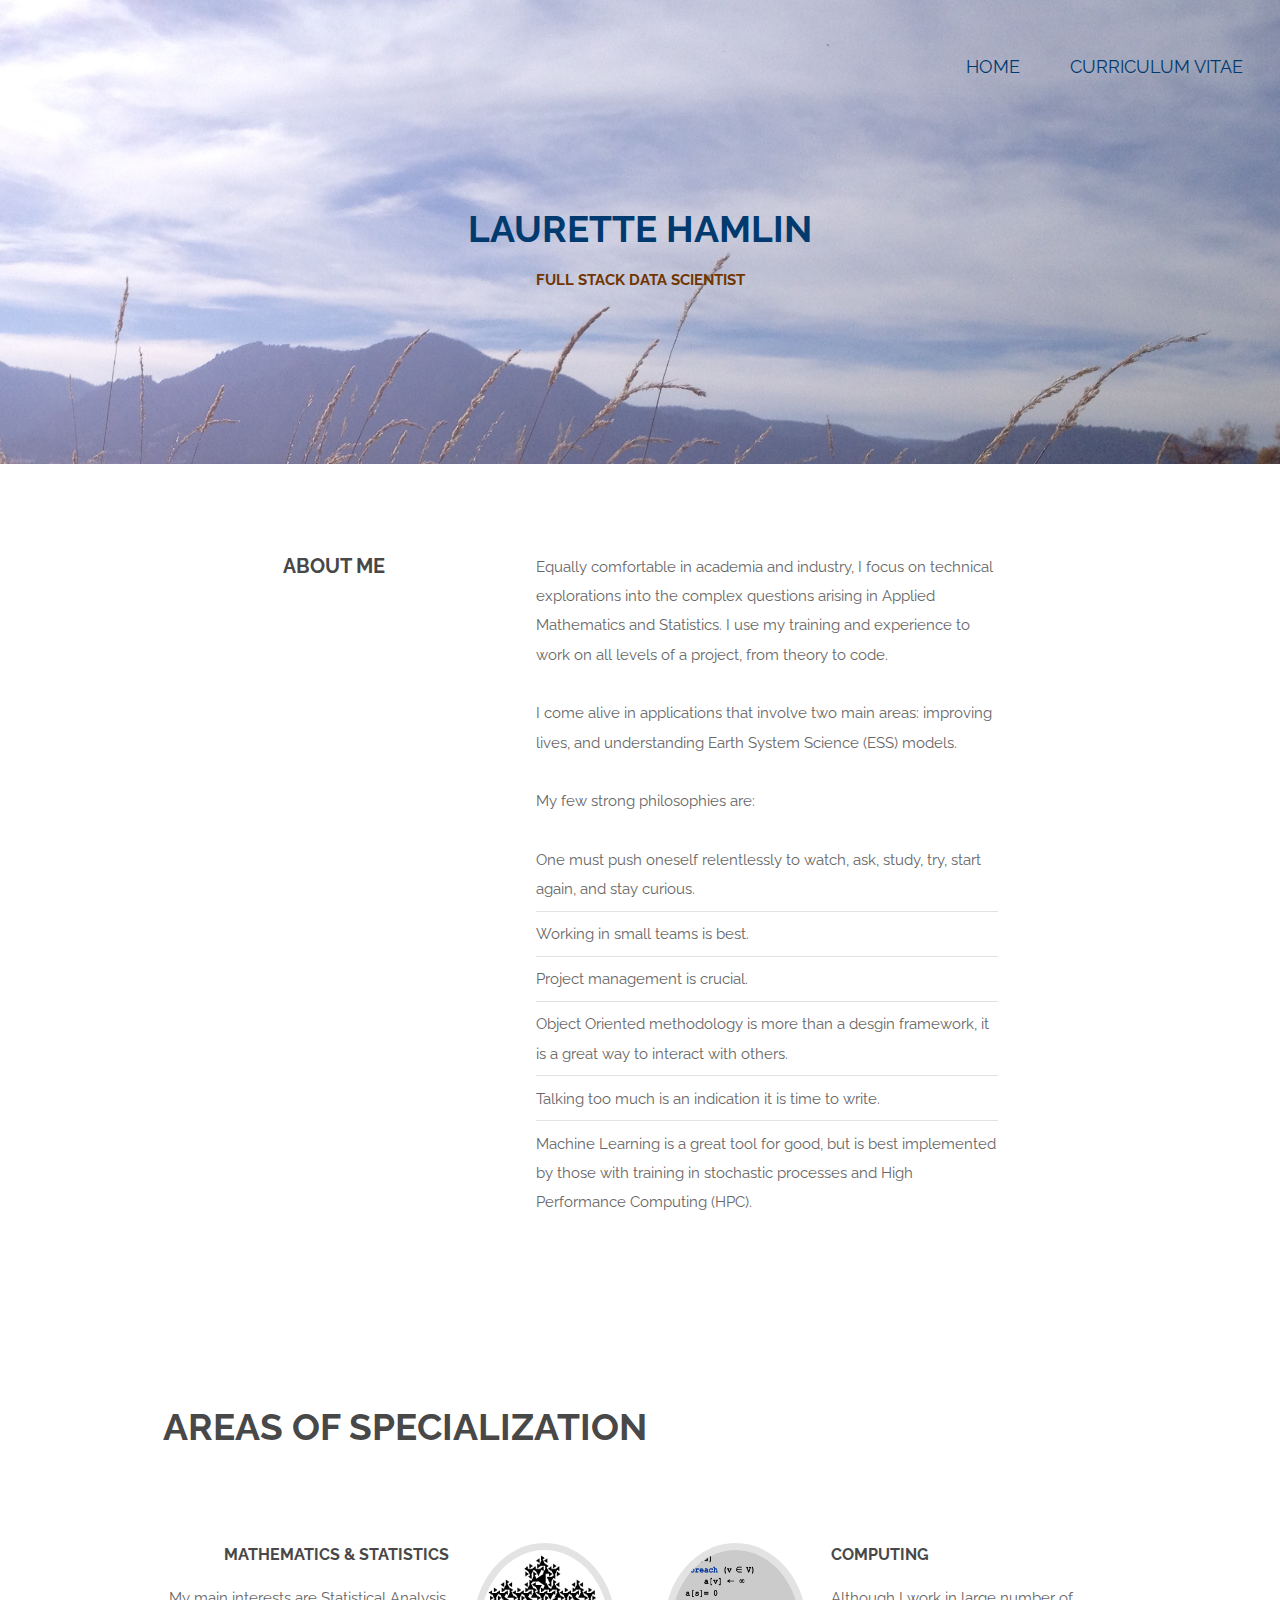
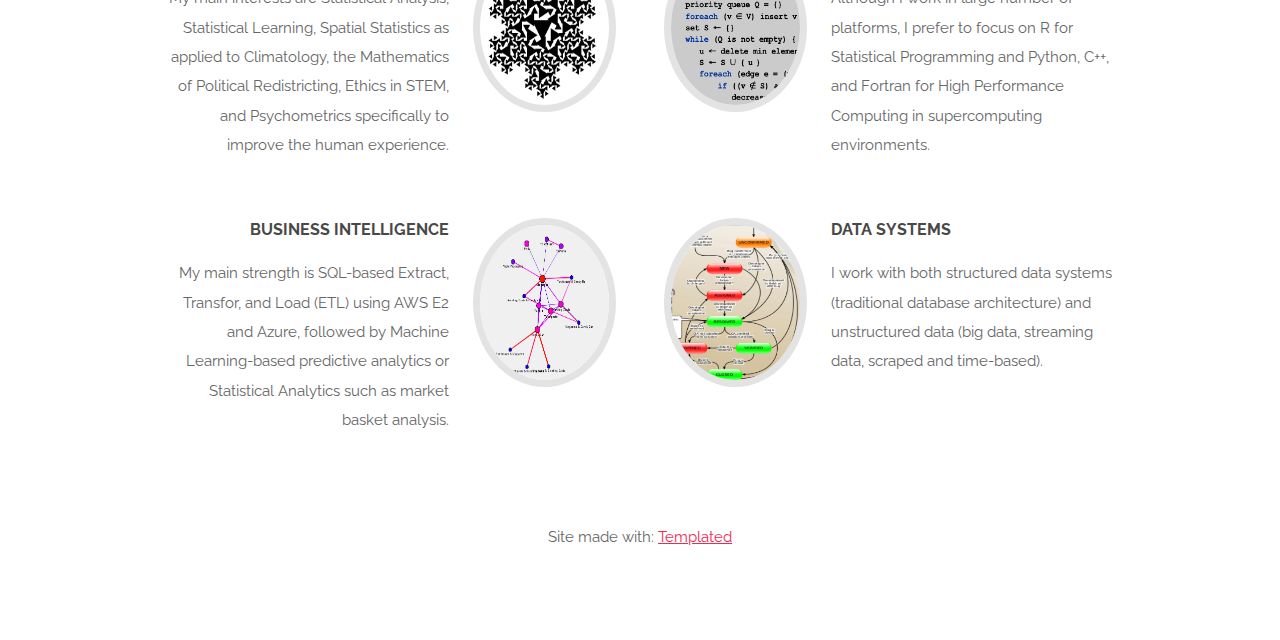
==== index.html @ f929743f "Update index.html" ====
<!DOCTYPE HTML>
<!--
	Spatial by TEMPLATED
	templated.co @templatedco
	Released for free under the Creative Commons Attribution 3.0 license (templated.co/license)
--><html><head><title>Laurette Hamlin</title><meta charset="utf-8"><meta name="robots" content="index, follow, max-image-preview:large, max-snippet:-1, max-video-preview:-1"><meta name="viewport" content="width=device-width, initial-scale=1"><link rel="stylesheet" href="assets/css/main.css"></head><body class="landing">

		<!-- Header -->
			<header id="header" class="alt"> 
				<nav id="nav"><ul><li><a href="index.html">Home</a></li>
						<li><a href="CV.html">Curriculum Vitae</a></li>
						<!-- <li><a href="elements.html">Elements</a></li> -->
					</ul></nav></header><a href="#menu" class="navPanelToggle"><span class="fa fa-bars"></span></a>

		<!-- Banner -->
			<section id="banner"><h2>Laurette Hamlin</h2>
				<h1>Full Stack Data Scientist</h1> 
				</ul></section><!-- One --><section id="one" class="wrapper style1"><div class="container 75%">
						<div class="row 200%">
							<div class="4u 8u$(medium)">
								<header class="major"><h3>About Me</h3>
								</header></div>
							<div class="8u$ 4u$(medium)">
								<p>Equally comfortable in academia and industry, I focus on technical explorations into the complex questions arising in Applied Mathematics and Statistics.  I use my training and experience to work on all levels of a project, from theory to code.</p>
								<p>I come alive in applications that involve two main areas: improving lives, and understanding Earth System Science (ESS) models. </p>
								<p>My few strong philosophies are:
									<ul class="alt"><li>One must push oneself relentlessly to watch, ask, study, try, start again, and stay curious.</li>
                                                                                <li>Working in small teams is best.</li>
                                                                                <li>Project management is crucial.</li>
                                                                                <li>Object Oriented methodology is more than a desgin framework, it is a great way to interact with others.</li>
                                                                                <li>Talking too much is an indication it is time to write.</li>
										<li>Machine Learning is a great tool for good, but is best implemented by those with training in stochastic processes and High Performance Computing (HPC).</li>
                                                                        </ul></p>

							</div>
						</div>
					</div>
				</section><!-- Two --><section id="two" class="wrapper style1"><div class="container">
						<header class="major special"><h2>Areas of Specialization</h2>
						</header><div class="feature-grid">
							<div class="feature">
								<div class="image rounded"><img src="images/KochFrillFlake.gif" alt="" width="169" height="169"></div>
								<div class="content">
									<header><h4>Mathematics & Statistics</h4>
									<!--	<p>Possimus ex reprehenderit eaque</p> -->
									</header><p>My main interests are Statistical Analysis, Statistical Learning, Spatial Statistics as applied to Climatology, the Mathematics of Political Redistricting, Ethics in STEM, and Psychometrics specifically to improve the human experience.</p>
								</div>
							</div>
							<div class="feature">
								<div class="image rounded"><img src="images/code.png" alt="" width="169" height="169"></div>
								<div class="content">
									<header><h4>Computing</h4>
										<!-- <p>Ratione maiores a, commodi</p> -->
									</header><p>Although I work in large number of platforms, I prefer to focus on R for Statistical Programming and Python, C++, and Fortran for High Performance Computing in supercomputing environments.</p>
								</div>
							</div>
							<div class="feature">
								<div class="image rounded"><img src="images/network.png" alt="" width="169" height="169"></div>
								<div class="content">
									<header><h4>Business Intelligence</h4>
										<!-- <p>Quaerat, excepturi eveniet laboriosam</p> -->
									</header><p>My main strength is SQL-based Extract, Transfor, and Load (ETL) using AWS E2 and Azure, followed by Machine Learning-based predictive analytics or Statistical Analytics such as market basket analysis.</p>
								</div>
							</div>							
							<div class="feature">
								<div class="image rounded"><img src="images/bug_state.png" alt="" width="169" height="169"></div>
								<div class="content">
									<header><h4>Data Systems</h4>
										<!-- <p>Lorem ipsum dolor sit</p> -->
									</header><p>I work with both structured data systems (traditional database architecture) and unstructured data (big data, streaming data, scraped and time-based).</p>
								</div>
							</div>
							
						</div>
					</div>
			</footer><div class="copyright">
			Site made with: <a href="https://templated.co/">Templated</a>
		</div>

		<!-- Scripts -->
			<script src="assets/js/jquery.min.js"></script><script src="assets/js/skel.min.js"></script><script src="assets/js/util.js"></script><script src="assets/js/main.js"></script></body></html>
---- assets/css/main.css ----
@import url(font-awesome.min.css);
@import url(https://fonts.googleapis.com/css?family=Raleway:400,700);

/*
	Spatial by TEMPLATED
	templated.co @templatedco
	Released for free under the Creative Commons Attribution 3.0 license (templated.co/license)
*/

/* Reset */

	html, body, div, span, applet, object, iframe, h1, h2, h3, h4, h5, h6, p, blockquote, pre, a, abbr, acronym, address, big, cite, code, del, dfn, em, img, ins, kbd, q, s, samp, small, strike, strong, sub, sup, tt, var, b, u, i, center, dl, dt, dd, ol, ul, li, fieldset, form, label, legend, table, caption, tbody, tfoot, thead, tr, th, td, article, aside, canvas, details, embed, figure, figcaption, footer, header, hgroup, menu, nav, output, ruby, section, summary, time, mark, audio, video {
		margin: 0;
		padding: 0;
		border: 0;
		font-size: 100%;
		font: inherit;
		vertical-align: baseline;
	}
.image.fit img {
	width: 100%;
	height: auto;
}
	article, aside, details, figcaption, figure, footer, header, hgroup, menu, nav, section {
		display: block;
	}

	body {
		line-height: 1;
	}

	ol, ul {
		list-style: none;
	}

	blockquote, q {
		quotes: none;
	}

	blockquote:before, blockquote:after, q:before, q:after {
		content: '';
		content: none;
	}

	table {
		border-collapse: collapse;
		border-spacing: 0;
	}

	body {
		-webkit-text-size-adjust: none;
	}

/* Box Model */

	*, *:before, *:after {
		-moz-box-sizing: border-box;
		-webkit-box-sizing: border-box;
		box-sizing: border-box;
	}

/* Containers */

	.container {
		margin-left: auto;
		margin-right: auto;
	}

	.container.\31 25\25 {
		width: 100%;
		max-width: 100em;
		min-width: 80em;
	}

	.container.\37 5\25 {
		width: 60em;
	}

	.container.\35 0\25 {
		width: 40em;
	}

	.container.\32 5\25 {
		width: 20em;
	}

	.container {
		width: 80em;
	}

	@media screen and (max-width: 1680px) {

		.container.\31 25\25 {
			width: 100%;
			max-width: 100em;
			min-width: 80em;
		}

		.container.\37 5\25 {
			width: 60em;
		}

		.container.\35 0\25 {
			width: 40em;
		}

		.container.\32 5\25 {
			width: 20em;
		}

		.container {
			width: 80em;
		}

	}

	@media screen and (max-width: 1280px) {

		.container.\31 25\25 {
			width: 100%;
			max-width: 81.25em;
			min-width: 65em;
		}

		.container.\37 5\25 {
			width: 48.75em;
		}

		.container.\35 0\25 {
			width: 32.5em;
		}

		.container.\32 5\25 {
			width: 16.25em;
		}

		.container {
			width: 65em;
		}

	}

	@media screen and (max-width: 980px) {

		.container.\31 25\25 {
			width: 100%;
			max-width: 112.5%;
			min-width: 90%;
		}

		.container.\37 5\25 {
			width: 67.5%;
		}

		.container.\35 0\25 {
			width: 45%;
		}

		.container.\32 5\25 {
			width: 22.5%;
		}

		.container {
			width: 90%;
		}

	}

	@media screen and (max-width: 736px) {

		.container.\31 25\25 {
			width: 100%;
			max-width: 112.5%;
			min-width: 90%;
		}

		.container.\37 5\25 {
			width: 67.5%;
		}

		.container.\35 0\25 {
			width: 45%;
		}

		.container.\32 5\25 {
			width: 22.5%;
		}

		.container {
			width: 90% !important;
		}

	}

	@media screen and (max-width: 480px) {

		.container.\31 25\25 {
			width: 100%;
			max-width: 112.5%;
			min-width: 90%;
		}

		.container.\37 5\25 {
			width: 67.5%;
		}

		.container.\35 0\25 {
			width: 45%;
		}

		.container.\32 5\25 {
			width: 22.5%;
		}

		.container {
			width: 90% !important;
		}

	}

/* Grid */

	.row {
		border-bottom: solid 1px transparent;
		-moz-box-sizing: border-box;
		-webkit-box-sizing: border-box;
		box-sizing: border-box;
	}

	.row > * {
		float: left;
		-moz-box-sizing: border-box;
		-webkit-box-sizing: border-box;
		box-sizing: border-box;
	}

	.row:after, .row:before {
		content: '';
		display: block;
		clear: both;
		height: 0;
	}

	.row.uniform > * > :first-child {
		margin-top: 0;
	}

	.row.uniform > * > :last-child {
		margin-bottom: 0;
	}

	.row.\30 \25 > * {
		padding: 0 0 0 0em;
	}

	.row.\30 \25 {
		margin: 0 0 -1px 0em;
	}

	.row.uniform.\30 \25 > * {
		padding: 0em 0 0 0em;
	}

	.row.uniform.\30 \25 {
		margin: 0em 0 -1px 0em;
	}

	.row > * {
		padding: 0 0 0 2em;
	}

	.row {
		margin: 0 0 -1px -2em;
	}

	.row.uniform > * {
		padding: 2em 0 0 2em;
	}

	.row.uniform {
		margin: -2em 0 -1px -2em;
	}

	.row.\32 00\25 > * {
		padding: 0 0 0 4em;
	}

	.row.\32 00\25 {
		margin: 0 0 -1px -4em;
	}

	.row.uniform.\32 00\25 > * {
		padding: 4em 0 0 4em;
	}

	.row.uniform.\32 00\25 {
		margin: -4em 0 -1px -4em;
	}

	.row.\31 50\25 > * {
		padding: 0 0 0 3em;
	}

	.row.\31 50\25 {
		margin: 0 0 -1px -3em;
	}

	.row.uniform.\31 50\25 > * {
		padding: 3em 0 0 3em;
	}

	.row.uniform.\31 50\25 {
		margin: -3em 0 -1px -3em;
	}

	.row.\35 0\25 > * {
		padding: 0 0 0 1em;
	}

	.row.\35 0\25 {
		margin: 0 0 -1px -1em;
	}

	.row.uniform.\35 0\25 > * {
		padding: 1em 0 0 1em;
	}

	.row.uniform.\35 0\25 {
		margin: -1em 0 -1px -1em;
	}

	.row.\32 5\25 > * {
		padding: 0 0 0 0.5em;
	}

	.row.\32 5\25 {
		margin: 0 0 -1px -0.5em;
	}

	.row.uniform.\32 5\25 > * {
		padding: 0.5em 0 0 0.5em;
	}

	.row.uniform.\32 5\25 {
		margin: -0.5em 0 -1px -0.5em;
	}

	.\31 2u, .\31 2u\24 {
		width: 100%;
		clear: none;
		margin-left: 0;
	}

	.\31 1u, .\31 1u\24 {
		width: 91.6666666667%;
		clear: none;
		margin-left: 0;
	}

	.\31 0u, .\31 0u\24 {
		width: 83.3333333333%;
		clear: none;
		margin-left: 0;
	}

	.\39 u, .\39 u\24 {
		width: 75%;
		clear: none;
		margin-left: 0;
	}

	.\38 u, .\38 u\24 {
		width: 66.6666666667%;
		clear: none;
		margin-left: 0;
	}

	.\37 u, .\37 u\24 {
		width: 58.3333333333%;
		clear: none;
		margin-left: 0;
	}

	.\36 u, .\36 u\24 {
		width: 50%;
		clear: none;
		margin-left: 0;
	}

	.\35 u, .\35 u\24 {
		width: 41.6666666667%;
		clear: none;
		margin-left: 0;
	}

	.\34 u, .\34 u\24 {
		width: 33.3333333333%;
		clear: none;
		margin-left: 0;
	}

	.\33 u, .\33 u\24 {
		width: 25%;
		clear: none;
		margin-left: 0;
	}

	.\32 u, .\32 u\24 {
		width: 16.6666666667%;
		clear: none;
		margin-left: 0;
	}

	.\31 u, .\31 u\24 {
		width: 8.3333333333%;
		clear: none;
		margin-left: 0;
	}

	.\31 2u\24 + *,
	.\31 1u\24 + *,
	.\31 0u\24 + *,
	.\39 u\24 + *,
	.\38 u\24 + *,
	.\37 u\24 + *,
	.\36 u\24 + *,
	.\35 u\24 + *,
	.\34 u\24 + *,
	.\33 u\24 + *,
	.\32 u\24 + *,
	.\31 u\24 + * {
		clear: left;
	}

	.\-11u {
		margin-left: 91.66667%;
	}

	.\-10u {
		margin-left: 83.33333%;
	}

	.\-9u {
		margin-left: 75%;
	}

	.\-8u {
		margin-left: 66.66667%;
	}

	.\-7u {
		margin-left: 58.33333%;
	}

	.\-6u {
		margin-left: 50%;
	}

	.\-5u {
		margin-left: 41.66667%;
	}

	.\-4u {
		margin-left: 33.33333%;
	}

	.\-3u {
		margin-left: 25%;
	}

	.\-2u {
		margin-left: 16.66667%;
	}

	.\-1u {
		margin-left: 8.33333%;
	}

	@media screen and (max-width: 1680px) {

		.row > * {
			padding: 0 0 0 2em;
		}

		.row {
			margin: 0 0 -1px -2em;
		}

		.row.uniform > * {
			padding: 2em 0 0 2em;
		}

		.row.uniform {
			margin: -2em 0 -1px -2em;
		}

		.row.\32 00\25 > * {
			padding: 0 0 0 4em;
		}

		.row.\32 00\25 {
			margin: 0 0 -1px -4em;
		}

		.row.uniform.\32 00\25 > * {
			padding: 4em 0 0 4em;
		}

		.row.uniform.\32 00\25 {
			margin: -4em 0 -1px -4em;
		}

		.row.\31 50\25 > * {
			padding: 0 0 0 3em;
		}

		.row.\31 50\25 {
			margin: 0 0 -1px -3em;
		}

		.row.uniform.\31 50\25 > * {
			padding: 3em 0 0 3em;
		}

		.row.uniform.\31 50\25 {
			margin: -3em 0 -1px -3em;
		}

		.row.\35 0\25 > * {
			padding: 0 0 0 1em;
		}

		.row.\35 0\25 {
			margin: 0 0 -1px -1em;
		}

		.row.uniform.\35 0\25 > * {
			padding: 1em 0 0 1em;
		}

		.row.uniform.\35 0\25 {
			margin: -1em 0 -1px -1em;
		}

		.row.\32 5\25 > * {
			padding: 0 0 0 0.5em;
		}

		.row.\32 5\25 {
			margin: 0 0 -1px -0.5em;
		}

		.row.uniform.\32 5\25 > * {
			padding: 0.5em 0 0 0.5em;
		}

		.row.uniform.\32 5\25 {
			margin: -0.5em 0 -1px -0.5em;
		}

		.\31 2u\28xlarge\29, .\31 2u\24\28xlarge\29 {
			width: 100%;
			clear: none;
			margin-left: 0;
		}

		.\31 1u\28xlarge\29, .\31 1u\24\28xlarge\29 {
			width: 91.6666666667%;
			clear: none;
			margin-left: 0;
		}

		.\31 0u\28xlarge\29, .\31 0u\24\28xlarge\29 {
			width: 83.3333333333%;
			clear: none;
			margin-left: 0;
		}

		.\39 u\28xlarge\29, .\39 u\24\28xlarge\29 {
			width: 75%;
			clear: none;
			margin-left: 0;
		}

		.\38 u\28xlarge\29, .\38 u\24\28xlarge\29 {
			width: 66.6666666667%;
			clear: none;
			margin-left: 0;
		}

		.\37 u\28xlarge\29, .\37 u\24\28xlarge\29 {
			width: 58.3333333333%;
			clear: none;
			margin-left: 0;
		}

		.\36 u\28xlarge\29, .\36 u\24\28xlarge\29 {
			width: 50%;
			clear: none;
			margin-left: 0;
		}

		.\35 u\28xlarge\29, .\35 u\24\28xlarge\29 {
			width: 41.6666666667%;
			clear: none;
			margin-left: 0;
		}

		.\34 u\28xlarge\29, .\34 u\24\28xlarge\29 {
			width: 33.3333333333%;
			clear: none;
			margin-left: 0;
		}

		.\33 u\28xlarge\29, .\33 u\24\28xlarge\29 {
			width: 25%;
			clear: none;
			margin-left: 0;
		}

		.\32 u\28xlarge\29, .\32 u\24\28xlarge\29 {
			width: 16.6666666667%;
			clear: none;
			margin-left: 0;
		}

		.\31 u\28xlarge\29, .\31 u\24\28xlarge\29 {
			width: 8.3333333333%;
			clear: none;
			margin-left: 0;
		}

		.\31 2u\24\28xlarge\29 + *,
		.\31 1u\24\28xlarge\29 + *,
		.\31 0u\24\28xlarge\29 + *,
		.\39 u\24\28xlarge\29 + *,
		.\38 u\24\28xlarge\29 + *,
		.\37 u\24\28xlarge\29 + *,
		.\36 u\24\28xlarge\29 + *,
		.\35 u\24\28xlarge\29 + *,
		.\34 u\24\28xlarge\29 + *,
		.\33 u\24\28xlarge\29 + *,
		.\32 u\24\28xlarge\29 + *,
		.\31 u\24\28xlarge\29 + * {
			clear: left;
		}

		.\-11u\28xlarge\29 {
			margin-left: 91.66667%;
		}

		.\-10u\28xlarge\29 {
			margin-left: 83.33333%;
		}

		.\-9u\28xlarge\29 {
			margin-left: 75%;
		}

		.\-8u\28xlarge\29 {
			margin-left: 66.66667%;
		}

		.\-7u\28xlarge\29 {
			margin-left: 58.33333%;
		}

		.\-6u\28xlarge\29 {
			margin-left: 50%;
		}

		.\-5u\28xlarge\29 {
			margin-left: 41.66667%;
		}

		.\-4u\28xlarge\29 {
			margin-left: 33.33333%;
		}

		.\-3u\28xlarge\29 {
			margin-left: 25%;
		}

		.\-2u\28xlarge\29 {
			margin-left: 16.66667%;
		}

		.\-1u\28xlarge\29 {
			margin-left: 8.33333%;
		}

	}

	@media screen and (max-width: 1280px) {

		.row > * {
			padding: 0 0 0 1.5em;
		}

		.row {
			margin: 0 0 -1px -1.5em;
		}

		.row.uniform > * {
			padding: 1.5em 0 0 1.5em;
		}

		.row.uniform {
			margin: -1.5em 0 -1px -1.5em;
		}

		.row.\32 00\25 > * {
			padding: 0 0 0 3em;
		}

		.row.\32 00\25 {
			margin: 0 0 -1px -3em;
		}

		.row.uniform.\32 00\25 > * {
			padding: 3em 0 0 3em;
		}

		.row.uniform.\32 00\25 {
			margin: -3em 0 -1px -3em;
		}

		.row.\31 50\25 > * {
			padding: 0 0 0 2.25em;
		}

		.row.\31 50\25 {
			margin: 0 0 -1px -2.25em;
		}

		.row.uniform.\31 50\25 > * {
			padding: 2.25em 0 0 2.25em;
		}

		.row.uniform.\31 50\25 {
			margin: -2.25em 0 -1px -2.25em;
		}

		.row.\35 0\25 > * {
			padding: 0 0 0 0.75em;
		}

		.row.\35 0\25 {
			margin: 0 0 -1px -0.75em;
		}

		.row.uniform.\35 0\25 > * {
			padding: 0.75em 0 0 0.75em;
		}

		.row.uniform.\35 0\25 {
			margin: -0.75em 0 -1px -0.75em;
		}

		.row.\32 5\25 > * {
			padding: 0 0 0 0.375em;
		}

		.row.\32 5\25 {
			margin: 0 0 -1px -0.375em;
		}

		.row.uniform.\32 5\25 > * {
			padding: 0.375em 0 0 0.375em;
		}

		.row.uniform.\32 5\25 {
			margin: -0.375em 0 -1px -0.375em;
		}

		.\31 2u\28large\29, .\31 2u\24\28large\29 {
			width: 100%;
			clear: none;
			margin-left: 0;
		}

		.\31 1u\28large\29, .\31 1u\24\28large\29 {
			width: 91.6666666667%;
			clear: none;
			margin-left: 0;
		}

		.\31 0u\28large\29, .\31 0u\24\28large\29 {
			width: 83.3333333333%;
			clear: none;
			margin-left: 0;
		}

		.\39 u\28large\29, .\39 u\24\28large\29 {
			width: 75%;
			clear: none;
			margin-left: 0;
		}

		.\38 u\28large\29, .\38 u\24\28large\29 {
			width: 66.6666666667%;
			clear: none;
			margin-left: 0;
		}

		.\37 u\28large\29, .\37 u\24\28large\29 {
			width: 58.3333333333%;
			clear: none;
			margin-left: 0;
		}

		.\36 u\28large\29, .\36 u\24\28large\29 {
			width: 50%;
			clear: none;
			margin-left: 0;
		}

		.\35 u\28large\29, .\35 u\24\28large\29 {
			width: 41.6666666667%;
			clear: none;
			margin-left: 0;
		}

		.\34 u\28large\29, .\34 u\24\28large\29 {
			width: 33.3333333333%;
			clear: none;
			margin-left: 0;
		}

		.\33 u\28large\29, .\33 u\24\28large\29 {
			width: 25%;
			clear: none;
			margin-left: 0;
		}

		.\32 u\28large\29, .\32 u\24\28large\29 {
			width: 16.6666666667%;
			clear: none;
			margin-left: 0;
		}

		.\31 u\28large\29, .\31 u\24\28large\29 {
			width: 8.3333333333%;
			clear: none;
			margin-left: 0;
		}

		.\31 2u\24\28large\29 + *,
		.\31 1u\24\28large\29 + *,
		.\31 0u\24\28large\29 + *,
		.\39 u\24\28large\29 + *,
		.\38 u\24\28large\29 + *,
		.\37 u\24\28large\29 + *,
		.\36 u\24\28large\29 + *,
		.\35 u\24\28large\29 + *,
		.\34 u\24\28large\29 + *,
		.\33 u\24\28large\29 + *,
		.\32 u\24\28large\29 + *,
		.\31 u\24\28large\29 + * {
			clear: left;
		}

		.\-11u\28large\29 {
			margin-left: 91.66667%;
		}

		.\-10u\28large\29 {
			margin-left: 83.33333%;
		}

		.\-9u\28large\29 {
			margin-left: 75%;
		}

		.\-8u\28large\29 {
			margin-left: 66.66667%;
		}

		.\-7u\28large\29 {
			margin-left: 58.33333%;
		}

		.\-6u\28large\29 {
			margin-left: 50%;
		}

		.\-5u\28large\29 {
			margin-left: 41.66667%;
		}

		.\-4u\28large\29 {
			margin-left: 33.33333%;
		}

		.\-3u\28large\29 {
			margin-left: 25%;
		}

		.\-2u\28large\29 {
			margin-left: 16.66667%;
		}

		.\-1u\28large\29 {
			margin-left: 8.33333%;
		}

	}

	@media screen and (max-width: 980px) {

		.row > * {
			padding: 0 0 0 1.5em;
		}

		.row {
			margin: 0 0 -1px -1.5em;
		}

		.row.uniform > * {
			padding: 1.5em 0 0 1.5em;
		}

		.row.uniform {
			margin: -1.5em 0 -1px -1.5em;
		}

		.row.\32 00\25 > * {
			padding: 0 0 0 3em;
		}

		.row.\32 00\25 {
			margin: 0 0 -1px -3em;
		}

		.row.uniform.\32 00\25 > * {
			padding: 3em 0 0 3em;
		}

		.row.uniform.\32 00\25 {
			margin: -3em 0 -1px -3em;
		}

		.row.\31 50\25 > * {
			padding: 0 0 0 2.25em;
		}

		.row.\31 50\25 {
			margin: 0 0 -1px -2.25em;
		}

		.row.uniform.\31 50\25 > * {
			padding: 2.25em 0 0 2.25em;
		}

		.row.uniform.\31 50\25 {
			margin: -2.25em 0 -1px -2.25em;
		}

		.row.\35 0\25 > * {
			padding: 0 0 0 0.75em;
		}

		.row.\35 0\25 {
			margin: 0 0 -1px -0.75em;
		}

		.row.uniform.\35 0\25 > * {
			padding: 0.75em 0 0 0.75em;
		}

		.row.uniform.\35 0\25 {
			margin: -0.75em 0 -1px -0.75em;
		}

		.row.\32 5\25 > * {
			padding: 0 0 0 0.375em;
		}

		.row.\32 5\25 {
			margin: 0 0 -1px -0.375em;
		}

		.row.uniform.\32 5\25 > * {
			padding: 0.375em 0 0 0.375em;
		}

		.row.uniform.\32 5\25 {
			margin: -0.375em 0 -1px -0.375em;
		}

		.\31 2u\28medium\29, .\31 2u\24\28medium\29 {
			width: 100%;
			clear: none;
			margin-left: 0;
		}

		.\31 1u\28medium\29, .\31 1u\24\28medium\29 {
			width: 91.6666666667%;
			clear: none;
			margin-left: 0;
		}

		.\31 0u\28medium\29, .\31 0u\24\28medium\29 {
			width: 83.3333333333%;
			clear: none;
			margin-left: 0;
		}

		.\39 u\28medium\29, .\39 u\24\28medium\29 {
			width: 75%;
			clear: none;
			margin-left: 0;
		}

		.\38 u\28medium\29, .\38 u\24\28medium\29 {
			width: 66.6666666667%;
			clear: none;
			margin-left: 0;
		}

		.\37 u\28medium\29, .\37 u\24\28medium\29 {
			width: 58.3333333333%;
			clear: none;
			margin-left: 0;
		}

		.\36 u\28medium\29, .\36 u\24\28medium\29 {
			width: 50%;
			clear: none;
			margin-left: 0;
		}

		.\35 u\28medium\29, .\35 u\24\28medium\29 {
			width: 41.6666666667%;
			clear: none;
			margin-left: 0;
		}

		.\34 u\28medium\29, .\34 u\24\28medium\29 {
			width: 33.3333333333%;
			clear: none;
			margin-left: 0;
		}

		.\33 u\28medium\29, .\33 u\24\28medium\29 {
			width: 25%;
			clear: none;
			margin-left: 0;
		}

		.\32 u\28medium\29, .\32 u\24\28medium\29 {
			width: 16.6666666667%;
			clear: none;
			margin-left: 0;
		}

		.\31 u\28medium\29, .\31 u\24\28medium\29 {
			width: 8.3333333333%;
			clear: none;
			margin-left: 0;
		}

		.\31 2u\24\28medium\29 + *,
		.\31 1u\24\28medium\29 + *,
		.\31 0u\24\28medium\29 + *,
		.\39 u\24\28medium\29 + *,
		.\38 u\24\28medium\29 + *,
		.\37 u\24\28medium\29 + *,
		.\36 u\24\28medium\29 + *,
		.\35 u\24\28medium\29 + *,
		.\34 u\24\28medium\29 + *,
		.\33 u\24\28medium\29 + *,
		.\32 u\24\28medium\29 + *,
		.\31 u\24\28medium\29 + * {
			clear: left;
		}

		.\-11u\28medium\29 {
			margin-left: 91.66667%;
		}

		.\-10u\28medium\29 {
			margin-left: 83.33333%;
		}

		.\-9u\28medium\29 {
			margin-left: 75%;
		}

		.\-8u\28medium\29 {
			margin-left: 66.66667%;
		}

		.\-7u\28medium\29 {
			margin-left: 58.33333%;
		}

		.\-6u\28medium\29 {
			margin-left: 50%;
		}

		.\-5u\28medium\29 {
			margin-left: 41.66667%;
		}

		.\-4u\28medium\29 {
			margin-left: 33.33333%;
		}

		.\-3u\28medium\29 {
			margin-left: 25%;
		}

		.\-2u\28medium\29 {
			margin-left: 16.66667%;
		}

		.\-1u\28medium\29 {
			margin-left: 8.33333%;
		}

	}

	@media screen and (max-width: 736px) {

		.row > * {
			padding: 0 0 0 1.25em;
		}

		.row {
			margin: 0 0 -1px -1.25em;
		}

		.row.uniform > * {
			padding: 1.25em 0 0 1.25em;
		}

		.row.uniform {
			margin: -1.25em 0 -1px -1.25em;
		}

		.row.\32 00\25 > * {
			padding: 0 0 0 2.5em;
		}

		.row.\32 00\25 {
			margin: 0 0 -1px -2.5em;
		}

		.row.uniform.\32 00\25 > * {
			padding: 2.5em 0 0 2.5em;
		}

		.row.uniform.\32 00\25 {
			margin: -2.5em 0 -1px -2.5em;
		}

		.row.\31 50\25 > * {
			padding: 0 0 0 1.875em;
		}

		.row.\31 50\25 {
			margin: 0 0 -1px -1.875em;
		}

		.row.uniform.\31 50\25 > * {
			padding: 1.875em 0 0 1.875em;
		}

		.row.uniform.\31 50\25 {
			margin: -1.875em 0 -1px -1.875em;
		}

		.row.\35 0\25 > * {
			padding: 0 0 0 0.625em;
		}

		.row.\35 0\25 {
			margin: 0 0 -1px -0.625em;
		}

		.row.uniform.\35 0\25 > * {
			padding: 0.625em 0 0 0.625em;
		}

		.row.uniform.\35 0\25 {
			margin: -0.625em 0 -1px -0.625em;
		}

		.row.\32 5\25 > * {
			padding: 0 0 0 0.3125em;
		}

		.row.\32 5\25 {
			margin: 0 0 -1px -0.3125em;
		}

		.row.uniform.\32 5\25 > * {
			padding: 0.3125em 0 0 0.3125em;
		}

		.row.uniform.\32 5\25 {
			margin: -0.3125em 0 -1px -0.3125em;
		}

		.\31 2u\28small\29, .\31 2u\24\28small\29 {
			width: 100%;
			clear: none;
			margin-left: 0;
		}

		.\31 1u\28small\29, .\31 1u\24\28small\29 {
			width: 91.6666666667%;
			clear: none;
			margin-left: 0;
		}

		.\31 0u\28small\29, .\31 0u\24\28small\29 {
			width: 83.3333333333%;
			clear: none;
			margin-left: 0;
		}

		.\39 u\28small\29, .\39 u\24\28small\29 {
			width: 75%;
			clear: none;
			margin-left: 0;
		}

		.\38 u\28small\29, .\38 u\24\28small\29 {
			width: 66.6666666667%;
			clear: none;
			margin-left: 0;
		}

		.\37 u\28small\29, .\37 u\24\28small\29 {
			width: 58.3333333333%;
			clear: none;
			margin-left: 0;
		}

		.\36 u\28small\29, .\36 u\24\28small\29 {
			width: 50%;
			clear: none;
			margin-left: 0;
		}

		.\35 u\28small\29, .\35 u\24\28small\29 {
			width: 41.6666666667%;
			clear: none;
			margin-left: 0;
		}

		.\34 u\28small\29, .\34 u\24\28small\29 {
			width: 33.3333333333%;
			clear: none;
			margin-left: 0;
		}

		.\33 u\28small\29, .\33 u\24\28small\29 {
			width: 25%;
			clear: none;
			margin-left: 0;
		}

		.\32 u\28small\29, .\32 u\24\28small\29 {
			width: 16.6666666667%;
			clear: none;
			margin-left: 0;
		}

		.\31 u\28small\29, .\31 u\24\28small\29 {
			width: 8.3333333333%;
			clear: none;
			margin-left: 0;
		}

		.\31 2u\24\28small\29 + *,
		.\31 1u\24\28small\29 + *,
		.\31 0u\24\28small\29 + *,
		.\39 u\24\28small\29 + *,
		.\38 u\24\28small\29 + *,
		.\37 u\24\28small\29 + *,
		.\36 u\24\28small\29 + *,
		.\35 u\24\28small\29 + *,
		.\34 u\24\28small\29 + *,
		.\33 u\24\28small\29 + *,
		.\32 u\24\28small\29 + *,
		.\31 u\24\28small\29 + * {
			clear: left;
		}

		.\-11u\28small\29 {
			margin-left: 91.66667%;
		}

		.\-10u\28small\29 {
			margin-left: 83.33333%;
		}

		.\-9u\28small\29 {
			margin-left: 75%;
		}

		.\-8u\28small\29 {
			margin-left: 66.66667%;
		}

		.\-7u\28small\29 {
			margin-left: 58.33333%;
		}

		.\-6u\28small\29 {
			margin-left: 50%;
		}

		.\-5u\28small\29 {
			margin-left: 41.66667%;
		}

		.\-4u\28small\29 {
			margin-left: 33.33333%;
		}

		.\-3u\28small\29 {
			margin-left: 25%;
		}

		.\-2u\28small\29 {
			margin-left: 16.66667%;
		}

		.\-1u\28small\29 {
			margin-left: 8.33333%;
		}

	}

	@media screen and (max-width: 480px) {

		.row > * {
			padding: 0 0 0 1.25em;
		}

		.row {
			margin: 0 0 -1px -1.25em;
		}

		.row.uniform > * {
			padding: 1.25em 0 0 1.25em;
		}

		.row.uniform {
			margin: -1.25em 0 -1px -1.25em;
		}

		.row.\32 00\25 > * {
			padding: 0 0 0 2.5em;
		}

		.row.\32 00\25 {
			margin: 0 0 -1px -2.5em;
		}

		.row.uniform.\32 00\25 > * {
			padding: 2.5em 0 0 2.5em;
		}

		.row.uniform.\32 00\25 {
			margin: -2.5em 0 -1px -2.5em;
		}

		.row.\31 50\25 > * {
			padding: 0 0 0 1.875em;
		}

		.row.\31 50\25 {
			margin: 0 0 -1px -1.875em;
		}

		.row.uniform.\31 50\25 > * {
			padding: 1.875em 0 0 1.875em;
		}

		.row.uniform.\31 50\25 {
			margin: -1.875em 0 -1px -1.875em;
		}

		.row.\35 0\25 > * {
			padding: 0 0 0 0.625em;
		}

		.row.\35 0\25 {
			margin: 0 0 -1px -0.625em;
		}

		.row.uniform.\35 0\25 > * {
			padding: 0.625em 0 0 0.625em;
		}

		.row.uniform.\35 0\25 {
			margin: -0.625em 0 -1px -0.625em;
		}

		.row.\32 5\25 > * {
			padding: 0 0 0 0.3125em;
		}

		.row.\32 5\25 {
			margin: 0 0 -1px -0.3125em;
		}

		.row.uniform.\32 5\25 > * {
			padding: 0.3125em 0 0 0.3125em;
		}

		.row.uniform.\32 5\25 {
			margin: -0.3125em 0 -1px -0.3125em;
		}

		.\31 2u\28xsmall\29, .\31 2u\24\28xsmall\29 {
			width: 100%;
			clear: none;
			margin-left: 0;
		}

		.\31 1u\28xsmall\29, .\31 1u\24\28xsmall\29 {
			width: 91.6666666667%;
			clear: none;
			margin-left: 0;
		}

		.\31 0u\28xsmall\29, .\31 0u\24\28xsmall\29 {
			width: 83.3333333333%;
			clear: none;
			margin-left: 0;
		}

		.\39 u\28xsmall\29, .\39 u\24\28xsmall\29 {
			width: 75%;
			clear: none;
			margin-left: 0;
		}

		.\38 u\28xsmall\29, .\38 u\24\28xsmall\29 {
			width: 66.6666666667%;
			clear: none;
			margin-left: 0;
		}

		.\37 u\28xsmall\29, .\37 u\24\28xsmall\29 {
			width: 58.3333333333%;
			clear: none;
			margin-left: 0;
		}

		.\36 u\28xsmall\29, .\36 u\24\28xsmall\29 {
			width: 50%;
			clear: none;
			margin-left: 0;
		}

		.\35 u\28xsmall\29, .\35 u\24\28xsmall\29 {
			width: 41.6666666667%;
			clear: none;
			margin-left: 0;
		}

		.\34 u\28xsmall\29, .\34 u\24\28xsmall\29 {
			width: 33.3333333333%;
			clear: none;
			margin-left: 0;
		}

		.\33 u\28xsmall\29, .\33 u\24\28xsmall\29 {
			width: 25%;
			clear: none;
			margin-left: 0;
		}

		.\32 u\28xsmall\29, .\32 u\24\28xsmall\29 {
			width: 16.6666666667%;
			clear: none;
			margin-left: 0;
		}

		.\31 u\28xsmall\29, .\31 u\24\28xsmall\29 {
			width: 8.3333333333%;
			clear: none;
			margin-left: 0;
		}

		.\31 2u\24\28xsmall\29 + *,
		.\31 1u\24\28xsmall\29 + *,
		.\31 0u\24\28xsmall\29 + *,
		.\39 u\24\28xsmall\29 + *,
		.\38 u\24\28xsmall\29 + *,
		.\37 u\24\28xsmall\29 + *,
		.\36 u\24\28xsmall\29 + *,
		.\35 u\24\28xsmall\29 + *,
		.\34 u\24\28xsmall\29 + *,
		.\33 u\24\28xsmall\29 + *,
		.\32 u\24\28xsmall\29 + *,
		.\31 u\24\28xsmall\29 + * {
			clear: left;
		}

		.\-11u\28xsmall\29 {
			margin-left: 91.66667%;
		}

		.\-10u\28xsmall\29 {
			margin-left: 83.33333%;
		}

		.\-9u\28xsmall\29 {
			margin-left: 75%;
		}

		.\-8u\28xsmall\29 {
			margin-left: 66.66667%;
		}

		.\-7u\28xsmall\29 {
			margin-left: 58.33333%;
		}

		.\-6u\28xsmall\29 {
			margin-left: 50%;
		}

		.\-5u\28xsmall\29 {
			margin-left: 41.66667%;
		}

		.\-4u\28xsmall\29 {
			margin-left: 33.33333%;
		}

		.\-3u\28xsmall\29 {
			margin-left: 25%;
		}

		.\-2u\28xsmall\29 {
			margin-left: 16.66667%;
		}

		.\-1u\28xsmall\29 {
			margin-left: 8.33333%;
		}

	}

/* Basic */

	@-ms-viewport {
		width: device-width;
	}

	body {
		-ms-overflow-style: scrollbar;
	}

	@media screen and (max-width: 480px) {

		html, body {
			min-width: 320px;
		}

	}

	body {
		background: #fff;
		padding-top: 6em;
	}

		body.landing {
			padding-top: 0 !important;
		}

		@media screen and (max-width: 980px) {

			body {
				padding-top: 2em;
			}

		}

		body.is-loading *, body.is-loading *:before, body.is-loading *:after {
			-moz-animation: none !important;
			-webkit-animation: none !important;
			-ms-animation: none !important;
			animation: none !important;
			-moz-transition: none !important;
			-webkit-transition: none !important;
			-ms-transition: none !important;
			transition: none !important;
		}

/* Type */

	body {
		background-color: #fff;
		color: #666;
	}

	body, input, select, textarea {
		font-family: "Raleway", Arial, Helvetica, sans-serif;
		font-size: 13pt;
		font-weight: 400;
		line-height: 2em;
	}

		@media screen and (max-width: 1680px) {

			body, input, select, textarea {
				font-size: 11pt;
			}

		}

		@media screen and (max-width: 1280px) {

			body, input, select, textarea {
				font-size: 11pt;
			}

		}

		@media screen and (max-width: 980px) {

			body, input, select, textarea {
				font-size: 12pt;
			}

		}

		@media screen and (max-width: 736px) {

			body, input, select, textarea {
				font-size: 12pt;
			}

		}

		@media screen and (max-width: 480px) {

			body, input, select, textarea {
				font-size: 12pt;
			}

		}

	a {
		text-decoration: underline;
		color: #f32853;
	}

		a:hover {
			text-decoration: none;
		}

	strong, b {
		color: #484848;
		font-weight: 700;
	}

	em, i {
		font-style: italic;
	}

	p {
		margin: 0 0 2em 0;
	}

	h1, h2, h3, h4, h5, h6 {
		color: #484848;
		font-weight: 700;
		line-height: 1em;
		margin: 0 0 1em 0;
		text-transform: uppercase;
	}

		h1 a, h2 a, h3 a, h4 a, h5 a, h6 a {
			color: inherit;
			text-decoration: none;
		}

	h2 {
		font-size: 1.75em;
		line-height: 1.5em;
	}

	h3 {
		font-size: 1.35em;
		line-height: 1.5em;
	}

	h4 {
		font-size: 1.1em;
		line-height: 1.5em;
	}

	h5 {
		font-size: 0.9em;
		line-height: 1.5em;
	}

	h6 {
		font-size: 0.7em;
		line-height: 1.5em;
	}

	sub {
		font-size: 0.8em;
		position: relative;
		top: 0.5em;
	}

	sup {
		font-size: 0.8em;
		position: relative;
		top: -0.5em;
	}

	blockquote {
		border-left: solid 4px;
		font-style: italic;
		margin: 0 0 2em 0;
		padding: 0.5em 0 0.5em 2em;
	}

	code {
		background: rgba(144, 144, 144, 0.075);
		border-radius: 4px;
		border: solid 1px;
		font-family: "Courier New", monospace;
		font-size: 0.9em;
		margin: 0 0.25em;
		padding: 0.25em 0.65em;
	}

	pre {
		-webkit-overflow-scrolling: touch;
		font-family: "Courier New", monospace;
		font-size: 0.9em;
		margin: 0 0 2em 0;
	}

		pre code {
			display: block;
			line-height: 1.75;
			padding: 1em 1.5em;
			overflow-x: auto;
		}

	hr {
		border: 0;
		border-bottom: solid 1px rgba(144, 144, 144, 0.25);
		margin: 2em 0;
	}

		hr.major {
			margin: 3em 0;
		}

	.align-left {
		text-align: left;
	}

	.align-center {
		text-align: center;
	}

	.align-right {
		text-align: right;
	}

/* Box */

	.box {
		border-radius: 4px;
		border: solid 1px rgba(144, 144, 144, 0.25);
		margin-bottom: 2em;
		padding: 1.5em;
	}

		.box > :last-child,
		.box > :last-child > :last-child,
		.box > :last-child > :last-child > :last-child {
			margin-bottom: 0;
		}

		.box.alt {
			border: 0;
			border-radius: 0;
			padding: 0;
		}

/* Button */

	input[type="submit"],
	input[type="reset"],
	input[type="button"],
	button,
	.button {
		-moz-appearance: none;
		-webkit-appearance: none;
		-ms-appearance: none;
		appearance: none;
		-moz-transition: background-color 0.2s ease-in-out, color 0.2s ease-in-out;
		-webkit-transition: background-color 0.2s ease-in-out, color 0.2s ease-in-out;
		-ms-transition: background-color 0.2s ease-in-out, color 0.2s ease-in-out;
		transition: background-color 0.2s ease-in-out, color 0.2s ease-in-out;
		background-color: #323037;
		border-radius: 4px;
		color: #ffffff !important;
		border: 0;
		cursor: pointer;
		display: inline-block;
		font-weight: 700;
		height: 3.15em;
		line-height: 3.25em;
		padding: 0 2.2em;
		text-align: center;
		text-decoration: none;
		text-transform: uppercase;
		white-space: nowrap;
	}

		input[type="submit"]:hover,
		input[type="reset"]:hover,
		input[type="button"]:hover,
		button:hover,
		.button:hover {
			background-color: #3e3c45;
		}

		input[type="submit"]:active,
		input[type="reset"]:active,
		input[type="button"]:active,
		button:active,
		.button:active {
			background-color: #262429;
		}

		input[type="submit"].icon,
		input[type="reset"].icon,
		input[type="button"].icon,
		button.icon,
		.button.icon {
			padding-left: 1.35em;
		}

			input[type="submit"].icon:before,
			input[type="reset"].icon:before,
			input[type="button"].icon:before,
			button.icon:before,
			.button.icon:before {
				margin-right: 0.5em;
			}

		input[type="submit"].fit,
		input[type="reset"].fit,
		input[type="button"].fit,
		button.fit,
		.button.fit {
			display: block;
			margin: 0 0 1em 0;
			width: 100%;
		}

		input[type="submit"].small,
		input[type="reset"].small,
		input[type="button"].small,
		button.small,
		.button.small {
			font-size: 0.8em;
		}

		input[type="submit"].big,
		input[type="reset"].big,
		input[type="button"].big,
		button.big,
		.button.big {
			font-size: 1.35em;
		}

		input[type="submit"].disabled, input[type="submit"]:disabled,
		input[type="reset"].disabled,
		input[type="reset"]:disabled,
		input[type="button"].disabled,
		input[type="button"]:disabled,
		button.disabled,
		button:disabled,
		.button.disabled,
		.button:disabled {
			-moz-pointer-events: none;
			-webkit-pointer-events: none;
			-ms-pointer-events: none;
			pointer-events: none;
			background-color: #666 !important;
			box-shadow: inset 0 -0.15em 0 0 rgba(0, 0, 0, 0.15);
			color: #fff !important;
			cursor: default;
			opacity: 0.25;
		}

		input[type="submit"].alt,
		input[type="reset"].alt,
		input[type="button"].alt,
		button.alt,
		.button.alt {
			background-color: transparent;
			box-shadow: inset 0 0 0 2px rgba(144, 144, 144, 0.25);
			color: #484848 !important;
		}

			input[type="submit"].alt:hover,
			input[type="reset"].alt:hover,
			input[type="button"].alt:hover,
			button.alt:hover,
			.button.alt:hover {
				background-color: rgba(144, 144, 144, 0.075);
			}

			input[type="submit"].alt:active,
			input[type="reset"].alt:active,
			input[type="button"].alt:active,
			button.alt:active,
			.button.alt:active {
				background-color: rgba(144, 144, 144, 0.2);
			}

			input[type="submit"].alt.icon:before,
			input[type="reset"].alt.icon:before,
			input[type="button"].alt.icon:before,
			button.alt.icon:before,
			.button.alt.icon:before {
				color: #aaa;
			}

		input[type="submit"].special,
		input[type="reset"].special,
		input[type="button"].special,
		button.special,
		.button.special {
			background-color: #f32853;
			color: #ffffff !important;
		}

			input[type="submit"].special:hover,
			input[type="reset"].special:hover,
			input[type="button"].special:hover,
			button.special:hover,
			.button.special:hover {
				background-color: #f44066;
			}

			input[type="submit"].special:active,
			input[type="reset"].special:active,
			input[type="button"].special:active,
			button.special:active,
			.button.special:active {
				background-color: #f21040;
			}

		@media screen and (max-width: 480px) {

			input[type="submit"],
			input[type="reset"],
			input[type="button"],
			button,
			.button {
				padding: 0;
			}

		}

/* Feature */

	.feature-grid {
		position: relative;
	}

		.feature-grid:after {
			clear: both;
			content: '';
			display: block;
		}

		.feature-grid .feature {
			display: inline-block;
			float: left;
			margin-bottom: 3em;
			width: 50%;
		}

			.feature-grid .feature .content {
				width: 60%;
			}

			.feature-grid .feature .image {
				width: 30%;
			}

				.feature-grid .feature .image img {
					display: inline;
					max-width: 100%;
				}

			.feature-grid .feature:nth-child(odd) .content, .feature-grid .feature:nth-child(odd) .image {
				float: right;
				margin-right: 5%;
				text-align: right;
			}

			.feature-grid .feature:nth-child(even) .content, .feature-grid .feature:nth-child(even) .image {
				float: left;
				margin-left: 5%;
				text-align: left;
			}

		@media screen and (max-width: 1280px) {

			.feature-grid .feature {
				margin-bottom: 2em;
			}

		}

		@media screen and (max-width: 980px) {

			.feature-grid .feature {
				display: block;
				width: 100%;
			}

				.feature-grid .feature .content {
					width: 65%;
				}

				.feature-grid .feature .image {
					margin-left: 0 !important;
					margin-right: 0 !important;
				}

		}

		@media screen and (max-width: 736px) {

			.feature-grid .feature {
				margin-bottom: 1em;
			}

		}

		@media screen and (max-width: 480px) {

			.feature-grid .feature .content,
			.feature-grid .feature .image {
				display: block;
				margin-left: 0 !important;
				margin-right: 0 !important;
				text-align: center !important;
				width: 100%;
			}

			.feature-grid .feature .image {
				margin-bottom: 1em;
			}

		}

/* Form */

	form {
		margin: 0 0 2em 0;
	}

	label {
		color: #484848;
		display: block;
		font-size: 0.9em;
		font-weight: 700;
		margin: 0 0 1em 0;
	}

	input[type="text"],
	input[type="password"],
	input[type="email"],
	select,
	textarea {
		-moz-appearance: none;
		-webkit-appearance: none;
		-ms-appearance: none;
		appearance: none;
		background: rgba(144, 144, 144, 0.075);
		border-radius: 4px;
		border: none;
		border: solid 1px rgba(144, 144, 144, 0.25);
		color: inherit;
		display: block;
		outline: 0;
		padding: 0 1em;
		text-decoration: none;
		width: 100%;
	}

		input[type="text"]:invalid,
		input[type="password"]:invalid,
		input[type="email"]:invalid,
		select:invalid,
		textarea:invalid {
			box-shadow: none;
		}

		input[type="text"]:focus,
		input[type="password"]:focus,
		input[type="email"]:focus,
		select:focus,
		textarea:focus {
			border-color: #f32853;
			box-shadow: 0 0 0 1px #f32853;
		}

	.select-wrapper {
		text-decoration: none;
		text-decoration: none;
		display: block;
		position: relative;
	}

		.select-wrapper:before {
			-moz-osx-font-smoothing: grayscale;
			-webkit-font-smoothing: antialiased;
			font-family: FontAwesome;
			font-style: normal;
			font-weight: normal;
			text-transform: none !important;
		}

		.select-wrapper:before {
			content: '\f078';
			color: rgba(144, 144, 144, 0.25);
			display: block;
			height: 2.75em;
			line-height: 2.75em;
			pointer-events: none;
			position: absolute;
			right: 0;
			text-align: center;
			top: 0;
			width: 2.75em;
		}

		.select-wrapper select::-ms-expand {
			display: none;
		}

	input[type="text"],
	input[type="password"],
	input[type="email"],
	select {
		height: 2.75em;
	}

	textarea {
		padding: 0.75em 1em;
	}

	input[type="checkbox"],
	input[type="radio"] {
		-moz-appearance: none;
		-webkit-appearance: none;
		-ms-appearance: none;
		appearance: none;
		display: block;
		float: left;
		margin-right: -2em;
		opacity: 0;
		width: 1em;
		z-index: -1;
	}

		input[type="checkbox"] + label,
		input[type="radio"] + label {
			text-decoration: none;
			color: #666;
			cursor: pointer;
			display: inline-block;
			font-size: 1em;
			font-weight: 400;
			padding-left: 2.4em;
			padding-right: 0.75em;
			position: relative;
		}

			input[type="checkbox"] + label:before,
			input[type="radio"] + label:before {
				-moz-osx-font-smoothing: grayscale;
				-webkit-font-smoothing: antialiased;
				font-family: FontAwesome;
				font-style: normal;
				font-weight: normal;
				text-transform: none !important;
			}

			input[type="checkbox"] + label:before,
			input[type="radio"] + label:before {
				background: rgba(144, 144, 144, 0.075);
				border-radius: 4px;
				border: solid 1px rgba(144, 144, 144, 0.25);
				content: '';
				display: inline-block;
				height: 1.65em;
				left: 0;
				line-height: 1.58125em;
				position: absolute;
				text-align: center;
				top: 0;
				width: 1.65em;
			}

		input[type="checkbox"]:checked + label:before,
		input[type="radio"]:checked + label:before {
			content: '\f00c';
			background: #323037;
			border-color: #323037;
			color: #ffffff;
		}

		input[type="checkbox"]:focus + label:before,
		input[type="radio"]:focus + label:before {
			border-color: #f32853;
			box-shadow: 0 0 0 1px #f32853;
		}

	input[type="checkbox"] + label:before {
		border-radius: 4px;
	}

	input[type="radio"] + label:before {
		border-radius: 100%;
	}

	::-webkit-input-placeholder {
		opacity: 1.0;
		color: #aaa !important;
	}

	:-moz-placeholder {
		opacity: 1.0;
		color: #aaa !important;
	}

	::-moz-placeholder {
		opacity: 1.0;
		color: #aaa !important;
	}

	:-ms-input-placeholder {
		opacity: 1.0;
		color: #aaa !important;
	}

	.formerize-placeholder {
		opacity: 1.0;
		color: #aaa !important;
	}

/* Icon */

	.icon {
		text-decoration: none;
		border-bottom: none;
		position: relative;
	}

		.icon:before {
			-moz-osx-font-smoothing: grayscale;
			-webkit-font-smoothing: antialiased;
			font-family: FontAwesome;
			font-style: normal;
			font-weight: normal;
			text-transform: none !important;
		}

		.icon > .label {
			display: none;
		}

/* Image */

	.image {
		border-radius: 4px;
		border: 0;
		display: inline-block;
		position: relative;
	}

		.image img {
			border-radius: 4px;
			display: block;
		}

		.image.left, .image.right {
			max-width: 40%;
		}

			.image.left img, .image.right img {
				width: 100%;
			}

		.image.left {
			float: left;
			padding: 0 1.5em 1em 0;
			top: 0.25em;
		}

		.image.right {
			float: right;
			padding: 0 0 1em 1.5em;
			top: 0.25em;
		}

		.image.fit {
			display: block;
			margin: 0 0 2em 0;
			width: 100%;
		}

			.image.fit img {
				width: 100%;
			}

		.image.rounded {
			border-radius: 100%;
		}

			.image.rounded img {
				border: solid 0.5em rgba(144, 144, 144, 0.25);
				border-radius: 100%;
			}

		.image.captioned {
			border-radius: 0;
			margin-bottom: 4em;
		}

			.image.captioned img {
				border-radius: 0;
			}

			.image.captioned h3 {
				background-color: #fff;
				box-shadow: 0px 0.0375em 0.125em 0px rgba(0, 0, 0, 0.15);
				display: block;
				padding: 2em 1em;
			}

			@media screen and (max-width: 736px) {

				.image.captioned {
					margin-bottom: 2em;
				}

					.image.captioned h3 {
						padding: 1em;
					}

			}

		.image.main {
			display: block;
			margin: 0 0 3em 0;
			width: 100%;
		}

			.image.main img {
				width: 100%;
			}

/* List */

	ol {
		list-style: decimal;
		margin: 0 0 2em 0;
		padding-left: 1.25em;
	}

		ol li {
			padding-left: 0.25em;
		}

	ul {
		list-style: disc;
		margin: 0 0 2em 0;
		padding-left: 1em;
	}

		ul li {
			padding-left: 0.5em;
		}

		ul.alt {
			list-style: none;
			padding-left: 0;
		}

			ul.alt li {
				border-top: solid 1px rgba(144, 144, 144, 0.25);
				padding: 0.5em 0;
			}

				ul.alt li:first-child {
					border-top: 0;
					padding-top: 0;
				}

		ul.icons {
			cursor: default;
			list-style: none;
			padding-left: 0;
		}

			ul.icons li {
				display: inline-block;
				padding: 0 1em 0 0;
			}

				ul.icons li:last-child {
					padding-right: 0;
				}

				ul.icons li .icon:before {
					font-size: 2em;
				}

		ul.actions {
			cursor: default;
			list-style: none;
			padding-left: 0;
		}

			ul.actions li {
				display: inline-block;
				padding: 0 1em 0 0;
				vertical-align: middle;
			}

				ul.actions li:last-child {
					padding-right: 0;
				}

			ul.actions.small li {
				padding: 0 0.5em 0 0;
			}

			ul.actions.vertical li {
				display: block;
				padding: 1em 0 0 0;
			}

				ul.actions.vertical li:first-child {
					padding-top: 0;
				}

				ul.actions.vertical li > * {
					margin-bottom: 0;
				}

			ul.actions.vertical.small li {
				padding: 0.5em 0 0 0;
			}

				ul.actions.vertical.small li:first-child {
					padding-top: 0;
				}

			ul.actions.fit {
				display: table;
				margin-left: -1em;
				padding: 0;
				table-layout: fixed;
				width: calc(100% + 1em);
			}

				ul.actions.fit li {
					display: table-cell;
					padding: 0 0 0 1em;
				}

					ul.actions.fit li > * {
						margin-bottom: 0;
					}

				ul.actions.fit.small {
					margin-left: -0.5em;
					width: calc(100% + 0.5em);
				}

					ul.actions.fit.small li {
						padding: 0 0 0 0.5em;
					}

			@media screen and (max-width: 480px) {

				ul.actions {
					margin: 0 0 2em 0;
				}

					ul.actions li {
						padding: 1em 0 0 0;
						display: block;
						text-align: center;
						width: 100%;
					}

						ul.actions li:first-child {
							padding-top: 0;
						}

						ul.actions li > * {
							width: 100%;
							margin: 0 !important;
						}

							ul.actions li > *.icon:before {
								margin-left: -2em;
							}

					ul.actions.small li {
						padding: 0.5em 0 0 0;
					}

						ul.actions.small li:first-child {
							padding-top: 0;
						}

			}

	dl {
		margin: 0 0 2em 0;
	}

		dl dt {
			display: block;
			font-weight: 700;
			margin: 0 0 1em 0;
		}

		dl dd {
			margin-left: 2em;
		}

/* Section/Article */

	section.special, article.special {
		text-align: center;
	}

	header p {
		color: #aaa;
		position: relative;
		margin: 0 0 1.5em 0;
		text-transform: uppercase;
	}

	header h2 + p {
		font-size: 1.25em;
		margin-top: -1em;
		line-height: 1.5em;
	}

	header h3 + p {
		font-size: 1.1em;
		margin-top: -0.8em;
		line-height: 1.5em;
	}

	header h4 + p,
	header h5 + p,
	header h6 + p {
		font-size: 0.9em;
		margin-top: -0.6em;
		line-height: 1.5em;
	}

	header.major {
		margin: 0 0 6em 0;
	}

		header.major h2 {
			font-size: 3em;
		}

		header.major h2, header.major h3, header.major h4, header.major h5, header.major h6 {
			display: inline-block;
			margin: 0 0 0.8em;
		}

		header.major p {
			font-size: 1.7em;
			margin-bottom: 0;
		}

	@media screen and (max-width: 1280px) {

		header.major {
			margin-bottom: 4em;
		}

			header.major h2 {
				font-size: 2.5em;
			}

			header.major p {
				font-size: 1.3em;
			}

	}

	@media screen and (max-width: 980px) {

		header.major h2 {
			font-size: 2em;
		}

		header.major p {
			font-size: 1.1em;
		}

	}

	@media screen and (max-width: 736px) {

		header.major {
			margin-bottom: 2em;
		}

	}

	@media screen and (max-width: 480px) {

		header.major h2 {
			font-size: 1.75em;
		}

	}

/* Table */

	.table-wrapper {
		-webkit-overflow-scrolling: touch;
		overflow-x: auto;
	}

	table {
		margin: 0 0 2em 0;
		width: 100%;
	}

		table tbody tr {
			border: solid 1px rgba(144, 144, 144, 0.25);
			border-left: 0;
			border-right: 0;
		}

			table tbody tr:nth-child(2n + 1) {
				background-color: rgba(144, 144, 144, 0.075);
			}

		table td {
			padding: 0.75em 0.75em;
		}

		table th {
			color: #484848;
			font-size: 0.9em;
			font-weight: 700;
			padding: 0 0.75em 0.75em 0.75em;
			text-align: left;
		}

		table thead {
			border-bottom: solid 2px rgba(144, 144, 144, 0.25);
		}

		table tfoot {
			border-top: solid 2px rgba(144, 144, 144, 0.25);
		}

		table.alt {
			border-collapse: separate;
		}

			table.alt tbody tr td {
				border: solid 1px rgba(144, 144, 144, 0.25);
				border-left-width: 0;
				border-top-width: 0;
			}

				table.alt tbody tr td:first-child {
					border-left-width: 1px;
				}

			table.alt tbody tr:first-child td {
				border-top-width: 1px;
			}

			table.alt thead {
				border-bottom: 0;
			}

			table.alt tfoot {
				border-top: 0;
			}

/* Wrapper */

	body.is-touch .wrapper.style3 {
		background-attachment: scroll;
	}

	.wrapper {
		padding: 6em 0 4em 0;
	}

		.wrapper > .inner {
			margin: 0 auto;
			width: 60em;
		}

		.wrapper.style2 {
			background-color: #f6f6f6;
		}

		.wrapper.style3 {
			background-attachment: fixed;
			background-image: url("../../images/banner.jpg");
			background-position: center center;
			background-size: cover;
		}

			.wrapper.style3 header.major {
				margin-bottom: 3em;
			}

				.wrapper.style3 header.major h2 {
					color: #ffffff;
				}

				@media screen and (max-width: 1280px) {

					.wrapper.style3 header.major {
						margin-bottom: 2em;
					}

				}

		@media screen and (max-width: 980px) {

			.wrapper {
				padding: 4em 0 2em 0;
			}

		}

		@media screen and (max-width: 736px) {

			.wrapper {
				padding: 3em 0 1em 0;
			}

		}

		@media screen and (max-width: 480px) {

			.wrapper {
				padding: 2em 0 0.1em 0;
			}

		}

/* Header */

	#header {
		background-color: #fff;
		border-bottom: solid 1px rgba(144, 144, 144, 0.25);
		box-shadow: 0px 0.0375em 0.125em 0px rgba(0, 0, 0, 0.05);
		color: #484848;
		cursor: default;
		font-size: 1.25em;
		height: 4.5em;
		left: 0;
		line-height: 4.4em;
		position: fixed;
		text-transform: uppercase;
		top: 0;
		width: 100%;
		z-index: 10000;
		z-index: 10001;
	}

		#header h1 {
			color: #484848;
			font-weight: 400;
			height: inherit;
			left: 1.25em;
			line-height: inherit;
			margin: 0;
			padding: 0;
			position: absolute;
			top: 0;
		}

		#header nav {
			height: inherit;
			line-height: inherit;
			position: absolute;
			right: 1.25em;
			top: 0;
			vertical-align: middle;
		}

			#header nav ul {
				list-style: none;
				margin: 0;
				padding-left: 0;
			}

				#header nav ul li {
					border-radius: 4px;
					display: inline-block;
					margin-left: 2.5em;
					padding-left: 0;
				}

					#header nav ul li a {
						-moz-transition: color 0.2s ease-in-out;
						-webkit-transition: color 0.2s ease-in-out;
						-ms-transition: color 0.2s ease-in-out;
						transition: color 0.2s ease-in-out;
						color: #666;
						display: inline-block;
						text-decoration: none;
					}

						#header nav ul li a:hover {
							color: #484848;
						}

					#header nav ul li:first-child {
						margin-left: 0;
					}

					#header nav ul li .button {
						border-color: rgba(144, 144, 144, 0.25);
						box-shadow: none;
						height: 3em;
						line-height: 2.9em;
						margin-bottom: 0;
						padding: 0 1.5em;
						position: relative;
						top: -0.075em;
						vertical-align: middle;
					}

		#header .container {
			position: relative;
		}

			#header .container h1 {
				left: 0;
			}

			#header .container nav {
				right: 0;
			}

		#header.alt {
			background-color: transparent;
			border: 0;
			box-shadow: none;
			height: 3.25em;
			line-height: 3.25em;
			position: absolute;
		}

			#header.alt h1 {
				color: #ffffff;
				left: 2.5em;
				top: 2em;
			}

				#header.alt h1 a {
					color: #FFF;
				}

			#header.alt nav {
				right: 2em;
				top: 2em;
			}

				#header.alt nav a {
					color: #003a6f;
				}

					#header.alt nav a:active, #header.alt nav a:hover {
						color: #FFF;
					}

			#header.alt .button {
				border-color: rgba(255, 255, 255, 0.5);
				color: #ffffff !important;
			}

		@media screen and (max-width: 980px) {

			#header {
				display: none;
			}

		}

/* Menu */

	.navPanelToggle {
		text-decoration: none;
		text-decoration: none;
		height: 100%;
		left: 0;
		position: absolute;
		top: 0;
		width: 100%;
		display: none;
	}

		.navPanelToggle:before {
			-moz-osx-font-smoothing: grayscale;
			-webkit-font-smoothing: antialiased;
			font-family: FontAwesome;
			font-style: normal;
			font-weight: normal;
			text-transform: none !important;
		}

		@media screen and (max-width: 980px) {

			.navPanelToggle {
				display: block;
			}

		}

		.navPanelToggle *:before {
			background: rgba(144, 144, 144, 0.65);
			border-radius: 4px;
			color: #fff;
			display: block;
			font-size: 16px;
			height: 2.25em;
			left: 0.5em;
			line-height: 2.25em;
			position: absolute;
			text-align: center;
			top: 0.5em;
			width: 3.5em;
		}

	#navPanel {
		-moz-transform: translateX(-20em);
		-webkit-transform: translateX(-20em);
		-ms-transform: translateX(-20em);
		transform: translateX(-20em);
		-moz-transition: -moz-transform 0.5s ease, visibility 0.5s;
		-webkit-transition: -webkit-transform 0.5s ease, visibility 0.5s;
		-ms-transition: -ms-transform 0.5s ease, visibility 0.5s;
		transition: transform 0.5s ease, visibility 0.5s;
		-webkit-overflow-scrolling: touch;
		visibility: hidden;
		overflow-y: auto;
		position: fixed;
		left: 0;
		top: 0;
		background: #222;
		color: #fff;
		height: 100%;
		max-width: 80%;
		width: 20em;
		padding: 0.5em 1.25em;
		text-transform: uppercase;
	}

		#navPanel ul {
			list-style: none;
			margin: 0;
			padding: 0;
		}

			#navPanel ul li {
				padding: 0;
			}

				#navPanel ul li:first-child a:not(.button), #navPanel ul li:first-child span:not(.button) {
					border-top: 0;
				}

				#navPanel ul li a:not(.button),
				#navPanel ul li span:not(.button) {
					border-top: solid 1px #555;
					color: #fff;
					display: block;
					padding: 0.75em 0;
					text-decoration: none;
				}

		#navPanel .button {
			width: 100%;
		}

		#navPanel .close {
			text-decoration: none;
			-moz-transition: color 0.2s ease-in-out;
			-webkit-transition: color 0.2s ease-in-out;
			-ms-transition: color 0.2s ease-in-out;
			transition: color 0.2s ease-in-out;
			-webkit-tap-highlight-color: transparent;
			border: 0;
			color: #484848;
			cursor: pointer;
			display: block;
			height: 4em;
			padding-right: 1.25em;
			position: absolute;
			right: 0;
			text-align: right;
			top: 0;
			vertical-align: middle;
			width: 5em;
		}

			#navPanel .close:before {
				-moz-osx-font-smoothing: grayscale;
				-webkit-font-smoothing: antialiased;
				font-family: FontAwesome;
				font-style: normal;
				font-weight: normal;
				text-transform: none !important;
			}

			#navPanel .close:before {
				content: '\f00d';
				width: 3em;
				height: 3em;
				line-height: 3em;
				display: block;
				position: absolute;
				right: 0;
				top: 0;
				text-align: center;
			}

			#navPanel .close:hover {
				color: inherit;
			}

			@media screen and (max-width: 736px) {

				#navPanel .close {
					height: 4em;
					line-height: 4em;
				}

			}

		#navPanel.visible {
			-moz-transform: translateX(0);
			-webkit-transform: translateX(0);
			-ms-transform: translateX(0);
			transform: translateX(0);
			box-shadow: 0 0 1.5em 0 rgba(0, 0, 0, 0.2);
			visibility: visible;
		}

/* Banner */

	body.is-touch #banner {
		background-attachment: scroll;
	}

	#banner {
		padding: 16em 0 13em 0;
		background-attachment: fixed;
		background-image: url("../../images/banner.jpg");
		background-position: center top;
		background-size: cover;
		line-height: 1.75;
		text-align: center;
	}

		#banner:last-child {
			margin-bottom: 0;
		}

		#banner h2 {
			color: #003A6F;
			display: inline-block;
			font-size: 3.5em;
			line-height: 1.35;
			margin-bottom: 0.5em;
		}

		#banner h1 {
			color: #6f3500;
		}


		#banner p {
			color: #003A6F;
			font-size: 1.5em;
			margin-bottom: 1.75em;
			text-transform: uppercase;
		}

		@media screen and (max-width: 1280px) {

			#banner {
				padding: 14em 0 11em 0;
			}

				#banner h2 {
					font-size: 2.5em;
				}

		}

		@media screen and (max-width: 980px) {

			#banner {
				padding: 9em 0 7em 0;
			}

		}

		@media screen and (max-width: 736px) {

			#banner {
				padding: 6em 2em 6em 2em;
			}

				#banner br {
					display: none;
				}

				#banner h2 {
					font-size: 2.25em;
				}

				#banner p {
					font-size: 1.25em;
				}

		}

		@media screen and (max-width: 480px) {

			#banner {
				padding: 4em 2em 4em 2em;
			}

		}

/* Main */

	#main {
		padding-top: 4em;
	}

		@media screen and (max-width: 736px) {

			#main {
				padding-top: 2em;
			}

		}

/* Footer */

	#footer {
		padding: 8em 0 6em 0;
		background: #f6f6f6;
		color: #aaa;
		text-align: center;
	}

		#footer a {
			-moz-transition: color 0.2s ease-in-out;
			-webkit-transition: color 0.2s ease-in-out;
			-ms-transition: color 0.2s ease-in-out;
			transition: color 0.2s ease-in-out;
			color: #aaa;
			text-decoration: none;
		}

			#footer a:active, #footer a:hover {
				color: #666;
			}

		#footer .icons {
			font-size: 1.5em;
		}

			#footer .icons li {
				padding-right: 2.5em;
			}

				#footer .icons li:last-child {
					padding-right: 0;
				}

		.copyright {
			margin: 2em 0;
			padding: 0;
			text-align: center;
		}

			.copyright {
				border-left: solid 1px rgba(144, 144, 144, 0.25);
				display: inline-block;
				list-style: none;
				margin-left: 1.5em;
				padding-left: 1.5em;
			}

				.copyright{
					width: 100%;
					border-left: 0;
					margin-left: 0;
					padding-left: 0;
				}

		@media screen and (max-width: 980px) {

			#footer {
				padding: 6em 0 4em 0;
			}

		}

		@media screen and (max-width: 736px) {

			#footer {
				padding: 3em 0 2em 0;
			}

				#footer .icons {
					font-size: 1em;
				}

		}

		@media screen and (max-width: 480px) {

			#footer {
				padding: 3em 0 1em 0;
			}

				.copyright {
					border-left: 0;
					display: block;
					margin: 0;
					padding: 0;
				}

		}
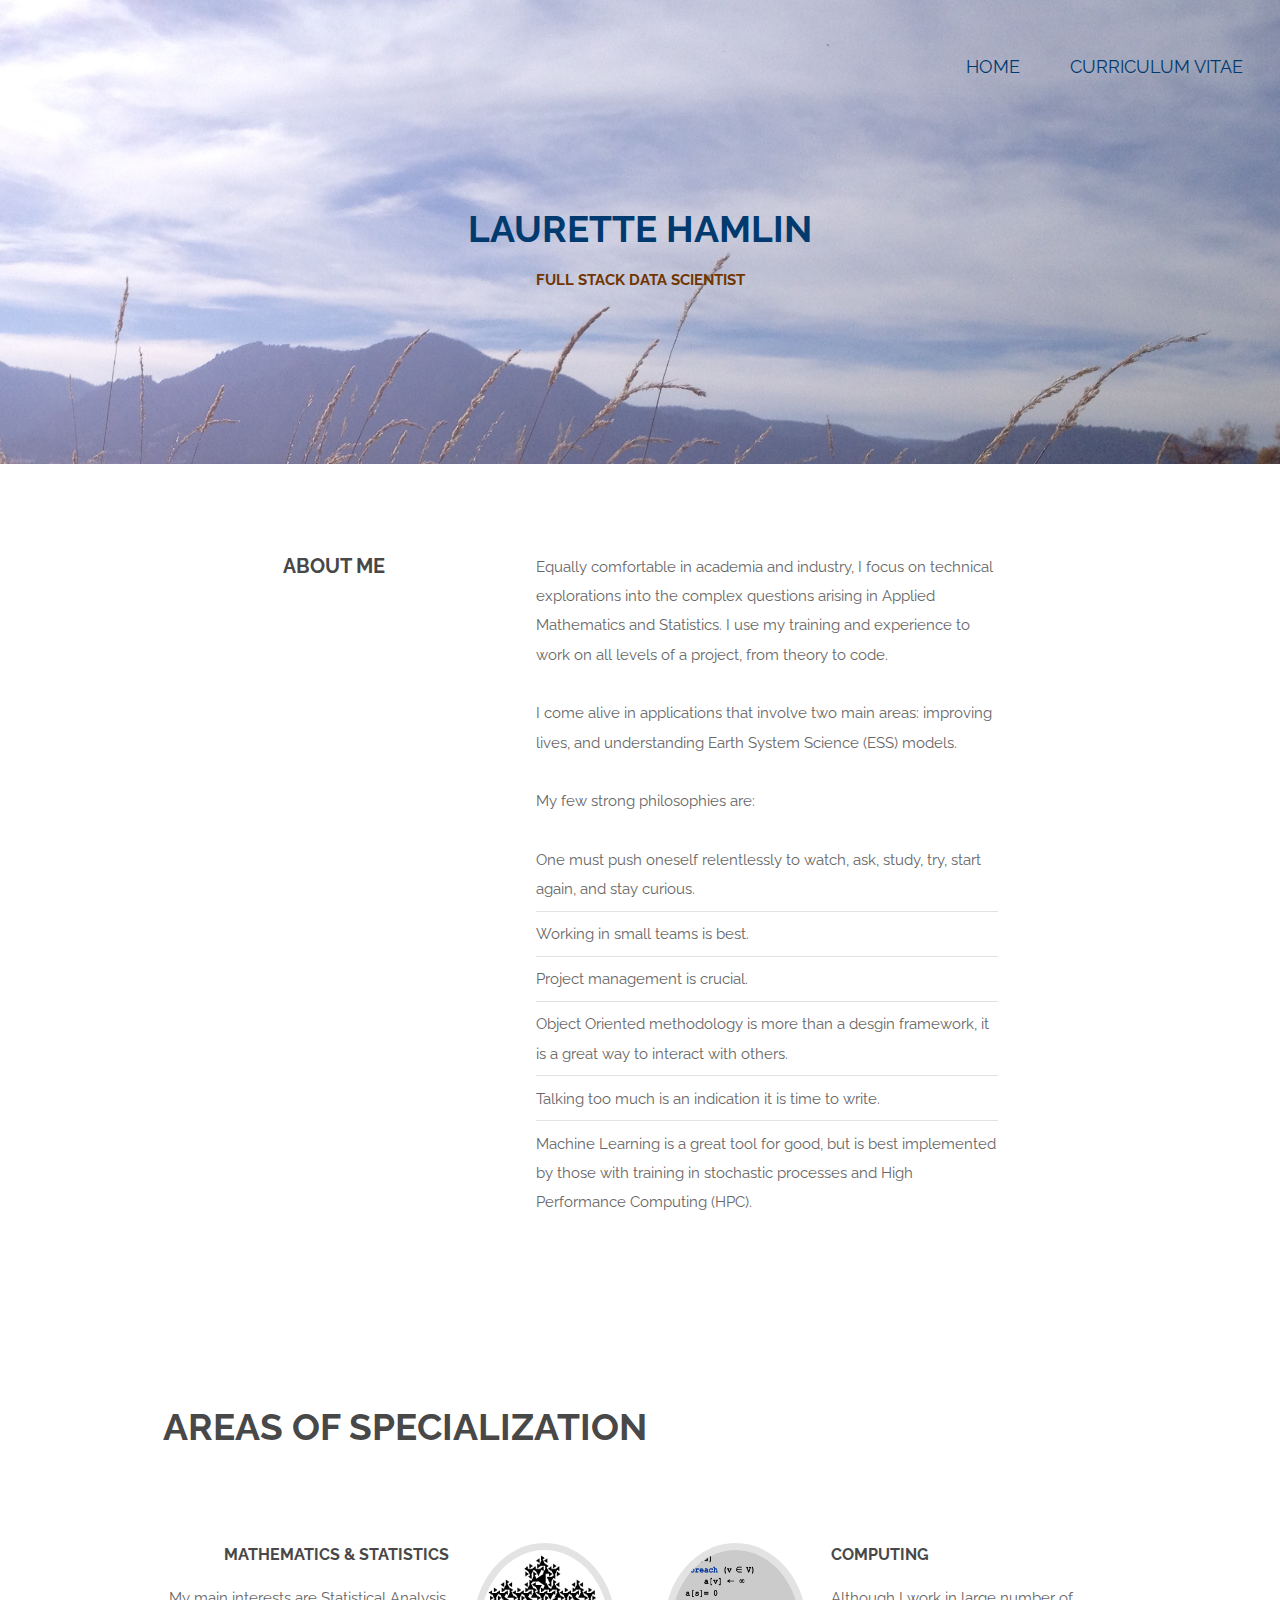
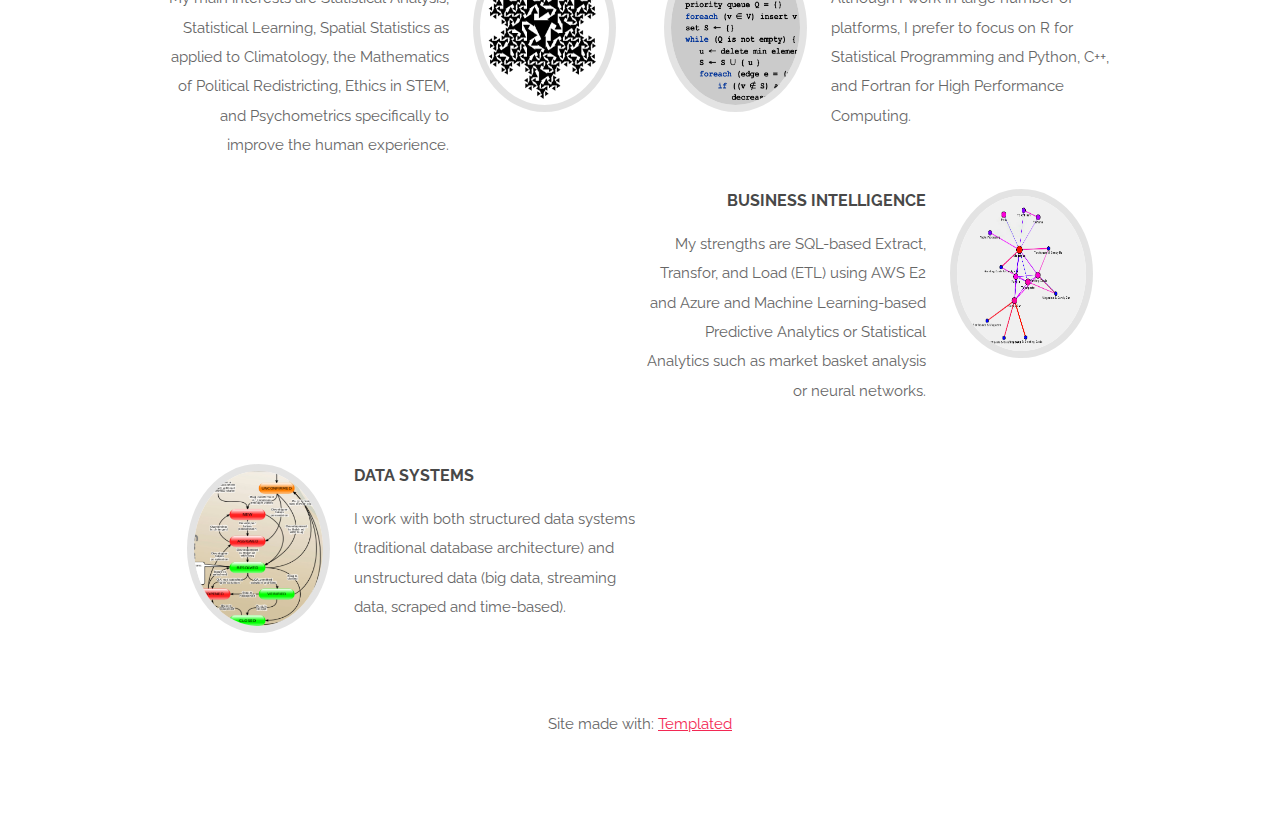
==== commit e47705f2: "Update index.html" ====
--- a/index.html
+++ b/index.html
@@ -51,7 +51,7 @@
 								<div class="content">
 									<header><h4>Computing</h4>
 										<!-- <p>Ratione maiores a, commodi</p> -->
-									</header><p>Although I work in large number of platforms, I prefer to focus on R for Statistical Programming and Python, C++, and Fortran for High Performance Computing in supercomputing environments.</p>
+									</header><p>Although I work in large number of platforms, I prefer to focus on R for Statistical Programming and Python, C++, and Fortran for High Performance Computing.</p>
 								</div>
 							</div>
 							<div class="feature">
@@ -59,7 +59,7 @@
 								<div class="content">
 									<header><h4>Business Intelligence</h4>
 										<!-- <p>Quaerat, excepturi eveniet laboriosam</p> -->
-									</header><p>My main strength is SQL-based Extract, Transfor, and Load (ETL) using AWS E2 and Azure, followed by Machine Learning-based predictive analytics or Statistical Analytics such as market basket analysis.</p>
+									</header><p>My strengths are SQL-based Extract, Transfor, and Load (ETL) using AWS E2 and Azure and Machine Learning-based Predictive Analytics or Statistical Analytics such as market basket analysis or neural networks.</p>
 								</div>
 							</div>							
 							<div class="feature">
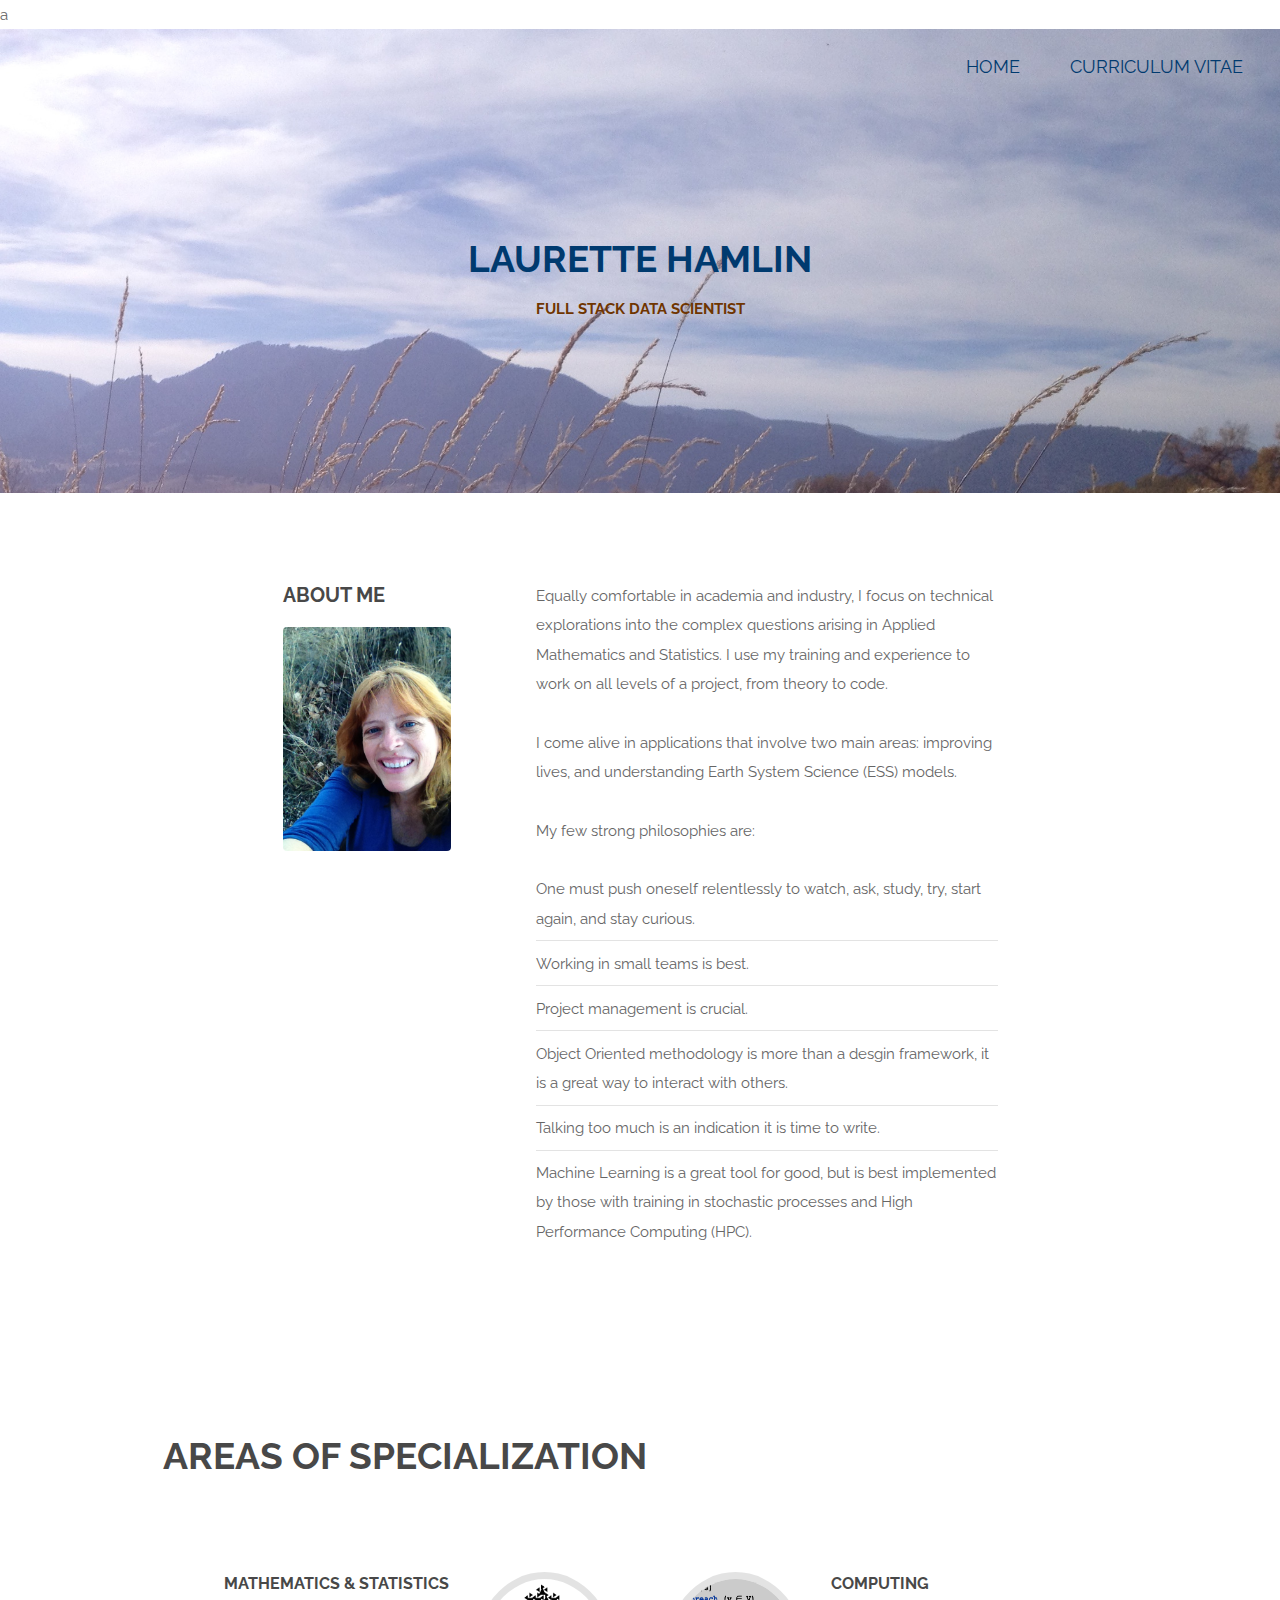
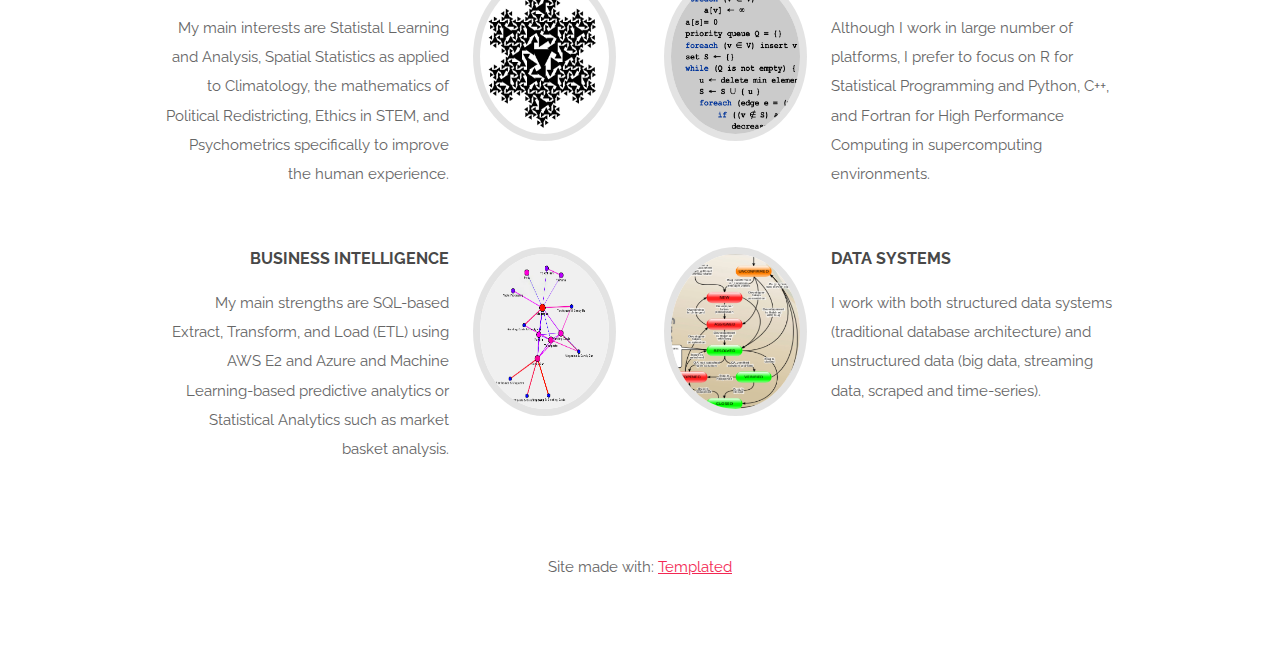
==== commit 7aab7889: "Updated content." ====
--- a/index.html
+++ b/index.html
@@ -1,4 +1,4 @@
-<!DOCTYPE HTML>
+a<!DOCTYPE HTML>
 <!--
 	Spatial by TEMPLATED
 	templated.co @templatedco
@@ -19,6 +19,7 @@
 						<div class="row 200%">
 							<div class="4u 8u$(medium)">
 								<header class="major"><h3>About Me</h3>
+								<div class="image"><img src="images/LH_headshot.jpeg" alt="" width="168" height="224"></div>
 								</header></div>
 							<div class="8u$ 4u$(medium)">
 								<p>Equally comfortable in academia and industry, I focus on technical explorations into the complex questions arising in Applied Mathematics and Statistics.  I use my training and experience to work on all levels of a project, from theory to code.</p>
@@ -35,42 +36,51 @@
 							</div>
 						</div>
 					</div>
-				</section><!-- Two --><section id="two" class="wrapper style1"><div class="container">
+				</section><!-- Three --><section id="three" class="wrapper style1"><div class="container">
 						<header class="major special"><h2>Areas of Specialization</h2>
 						</header><div class="feature-grid">
+
+
 							<div class="feature">
 								<div class="image rounded"><img src="images/KochFrillFlake.gif" alt="" width="169" height="169"></div>
 								<div class="content">
 									<header><h4>Mathematics & Statistics</h4>
 									<!--	<p>Possimus ex reprehenderit eaque</p> -->
-									</header><p>My main interests are Statistical Analysis, Statistical Learning, Spatial Statistics as applied to Climatology, the Mathematics of Political Redistricting, Ethics in STEM, and Psychometrics specifically to improve the human experience.</p>
+									</header><p>My main interests are Statistal Learning and Analysis, Spatial Statistics as applied to Climatology, the mathematics of Political Redistricting, Ethics in STEM, and Psychometrics specifically to improve the human experience. </p>
 								</div>
 							</div>
+
+
 							<div class="feature">
 								<div class="image rounded"><img src="images/code.png" alt="" width="169" height="169"></div>
 								<div class="content">
 									<header><h4>Computing</h4>
 										<!-- <p>Ratione maiores a, commodi</p> -->
-									</header><p>Although I work in large number of platforms, I prefer to focus on R for Statistical Programming and Python, C++, and Fortran for High Performance Computing.</p>
+									</header><p>Although I work in large number of platforms, I prefer to focus on R for Statistical Programming and Python, C++, and Fortran for High Performance Computing in supercomputing environments.</p>
 								</div>
 							</div>
+
+
+
 							<div class="feature">
 								<div class="image rounded"><img src="images/network.png" alt="" width="169" height="169"></div>
 								<div class="content">
 									<header><h4>Business Intelligence</h4>
 										<!-- <p>Quaerat, excepturi eveniet laboriosam</p> -->
-									</header><p>My strengths are SQL-based Extract, Transfor, and Load (ETL) using AWS E2 and Azure and Machine Learning-based Predictive Analytics or Statistical Analytics such as market basket analysis or neural networks.</p>
+									</header><p>My main strengths are SQL-based Extract, Transform, and Load (ETL) using AWS E2 and Azure and Machine Learning-based predictive analytics or Statistical Analytics such as market basket analysis.</p>
 								</div>
-							</div>							
+							</div>
+
+
 							<div class="feature">
 								<div class="image rounded"><img src="images/bug_state.png" alt="" width="169" height="169"></div>
 								<div class="content">
 									<header><h4>Data Systems</h4>
 										<!-- <p>Lorem ipsum dolor sit</p> -->
-									</header><p>I work with both structured data systems (traditional database architecture) and unstructured data (big data, streaming data, scraped and time-based).</p>
+									</header><p>I work with both structured data systems (traditional database architecture) and unstructured data (big data, streaming data, scraped and time-series).</p>
 								</div>
 							</div>
-							
+
 						</div>
 					</div>
 			</footer><div class="copyright">
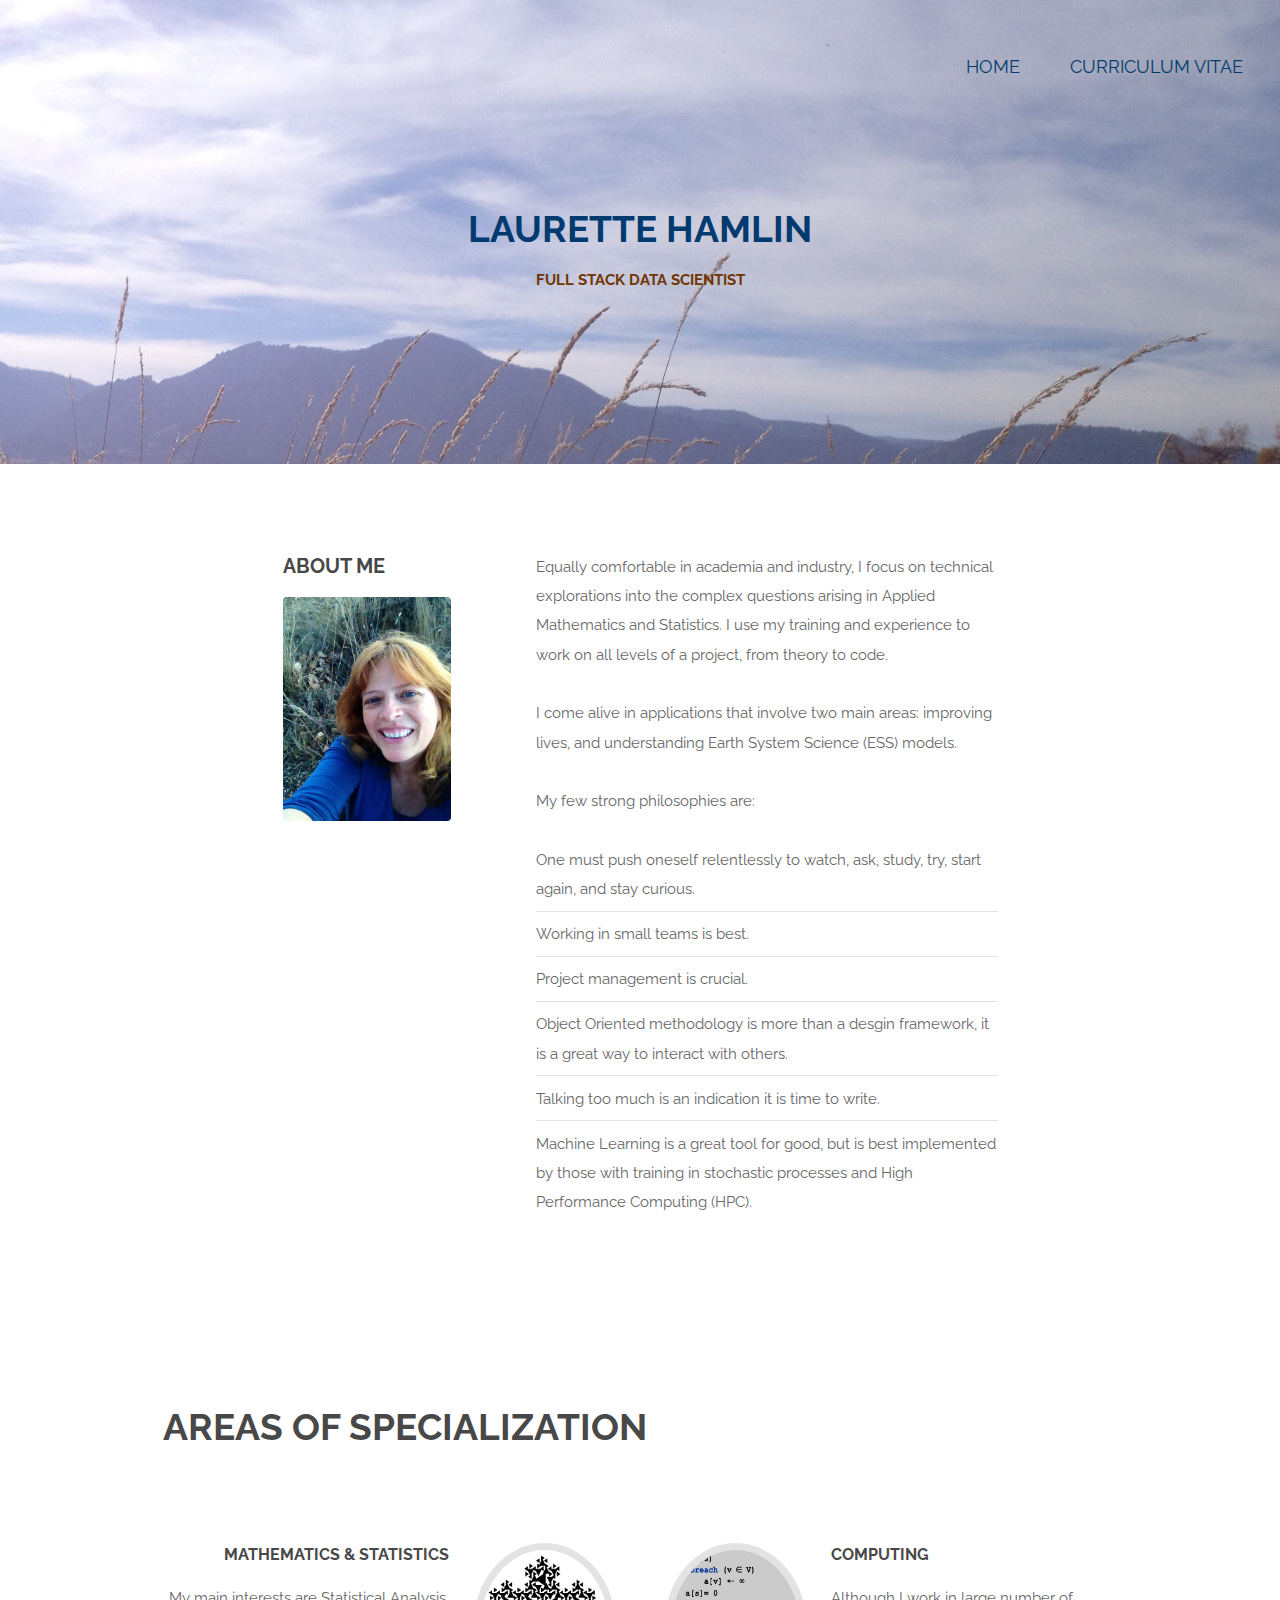
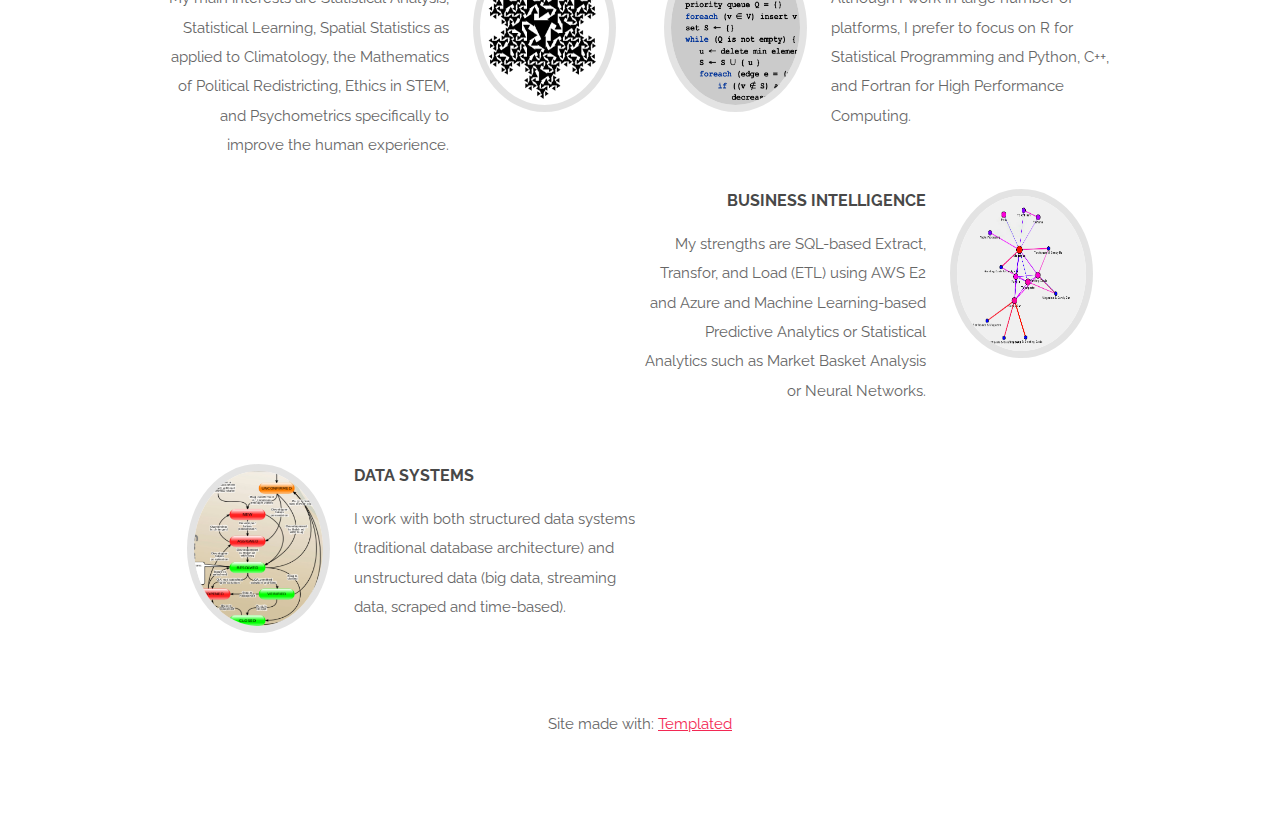
==== commit ec3ed0aa: "Small updates." ====
--- a/index.html
+++ b/index.html
@@ -1,4 +1,4 @@
-a<!DOCTYPE HTML>
+<!DOCTYPE HTML>
 <!--
 	Spatial by TEMPLATED
 	templated.co @templatedco
@@ -36,51 +36,42 @@
 							</div>
 						</div>
 					</div>
-				</section><!-- Three --><section id="three" class="wrapper style1"><div class="container">
+				</section><!-- Two --><section id="two" class="wrapper style1"><div class="container">
 						<header class="major special"><h2>Areas of Specialization</h2>
 						</header><div class="feature-grid">
-
-
 							<div class="feature">
 								<div class="image rounded"><img src="images/KochFrillFlake.gif" alt="" width="169" height="169"></div>
 								<div class="content">
 									<header><h4>Mathematics & Statistics</h4>
 									<!--	<p>Possimus ex reprehenderit eaque</p> -->
-									</header><p>My main interests are Statistal Learning and Analysis, Spatial Statistics as applied to Climatology, the mathematics of Political Redistricting, Ethics in STEM, and Psychometrics specifically to improve the human experience. </p>
+									</header><p>My main interests are Statistical Analysis, Statistical Learning, Spatial Statistics as applied to Climatology, the Mathematics of Political Redistricting, Ethics in STEM, and Psychometrics specifically to improve the human experience.</p>
 								</div>
 							</div>
-
-
 							<div class="feature">
 								<div class="image rounded"><img src="images/code.png" alt="" width="169" height="169"></div>
 								<div class="content">
 									<header><h4>Computing</h4>
 										<!-- <p>Ratione maiores a, commodi</p> -->
-									</header><p>Although I work in large number of platforms, I prefer to focus on R for Statistical Programming and Python, C++, and Fortran for High Performance Computing in supercomputing environments.</p>
+									</header><p>Although I work in large number of platforms, I prefer to focus on R for Statistical Programming and Python, C++, and Fortran for High Performance Computing.</p>
 								</div>
 							</div>
-
-
-
 							<div class="feature">
 								<div class="image rounded"><img src="images/network.png" alt="" width="169" height="169"></div>
 								<div class="content">
 									<header><h4>Business Intelligence</h4>
 										<!-- <p>Quaerat, excepturi eveniet laboriosam</p> -->
-									</header><p>My main strengths are SQL-based Extract, Transform, and Load (ETL) using AWS E2 and Azure and Machine Learning-based predictive analytics or Statistical Analytics such as market basket analysis.</p>
+									</header><p>My strengths are SQL-based Extract, Transfor, and Load (ETL) using AWS E2 and Azure and Machine Learning-based Predictive Analytics or Statistical Analytics such as Market Basket Analysis or Neural Networks.</p>
 								</div>
-							</div>
-
-
+							</div>							
 							<div class="feature">
 								<div class="image rounded"><img src="images/bug_state.png" alt="" width="169" height="169"></div>
 								<div class="content">
 									<header><h4>Data Systems</h4>
 										<!-- <p>Lorem ipsum dolor sit</p> -->
-									</header><p>I work with both structured data systems (traditional database architecture) and unstructured data (big data, streaming data, scraped and time-series).</p>
+									</header><p>I work with both structured data systems (traditional database architecture) and unstructured data (big data, streaming data, scraped and time-based).</p>
 								</div>
 							</div>
-
+							
 						</div>
 					</div>
 			</footer><div class="copyright">
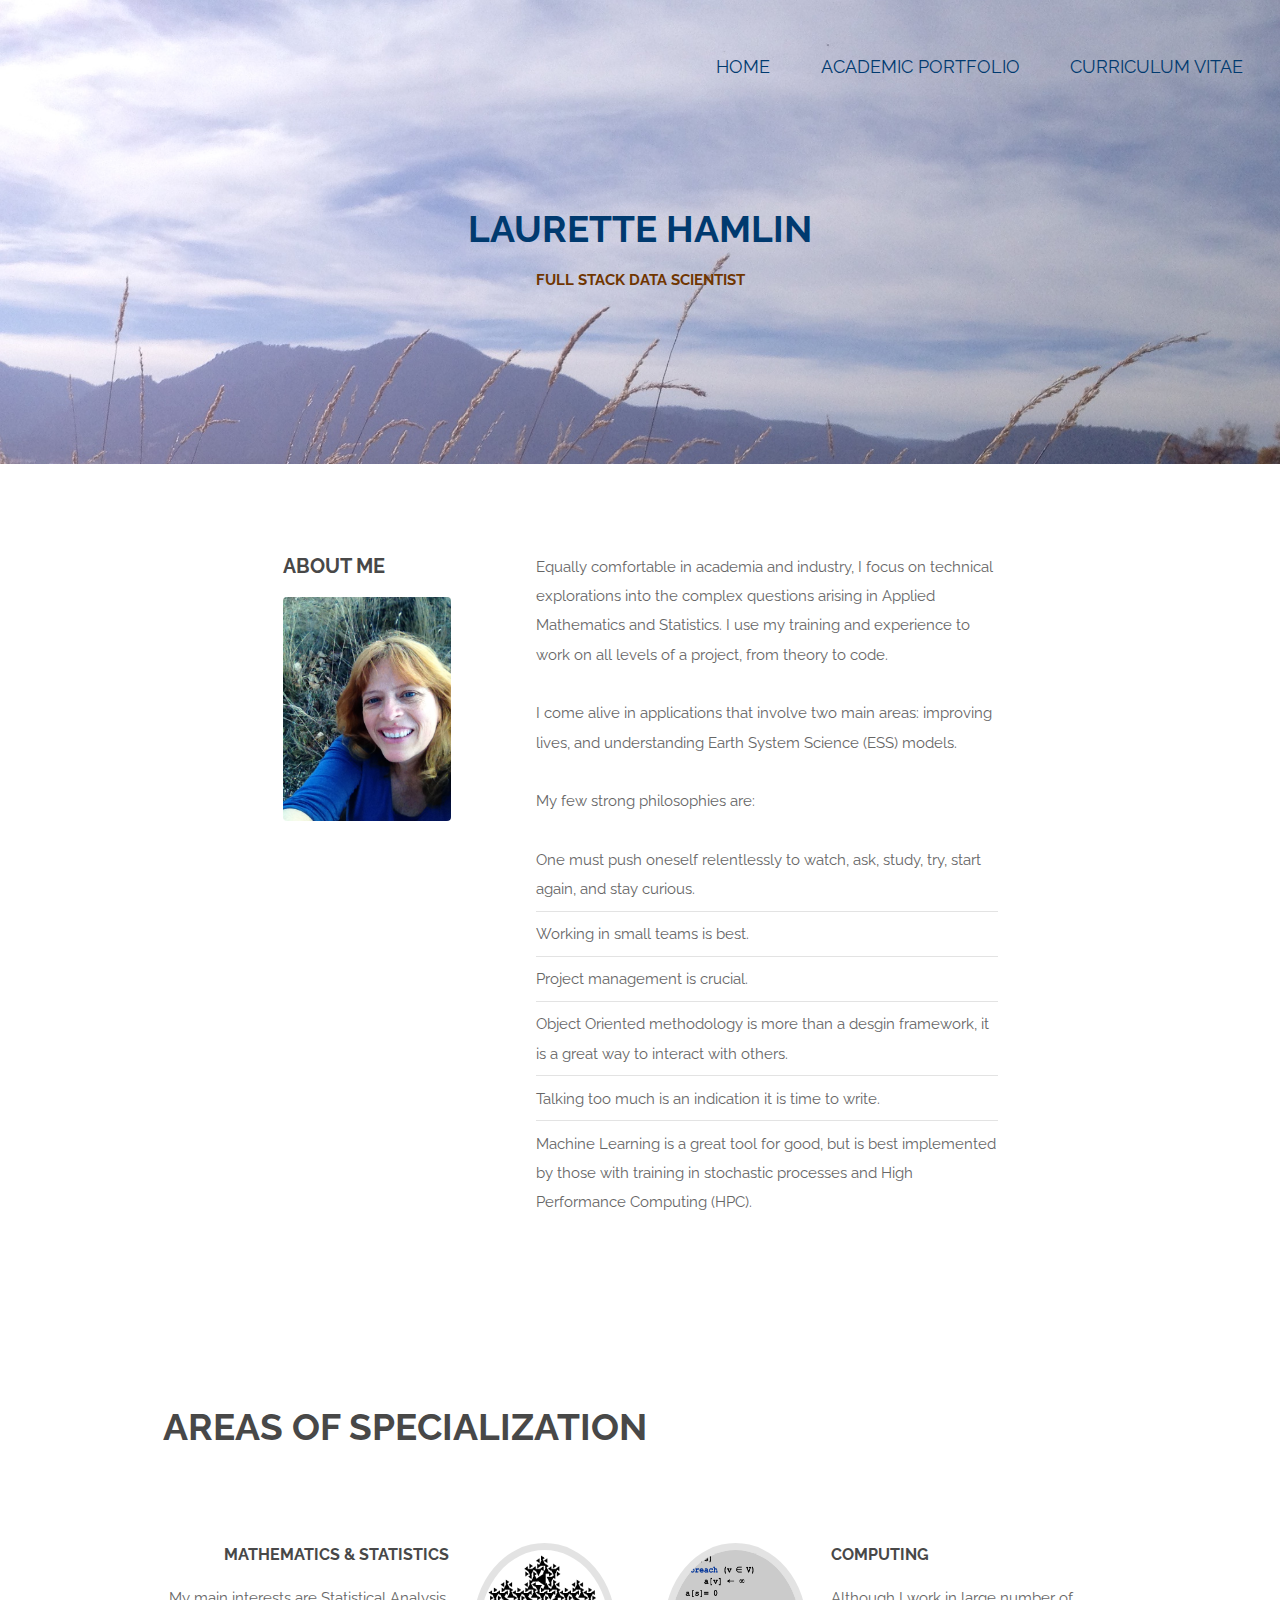
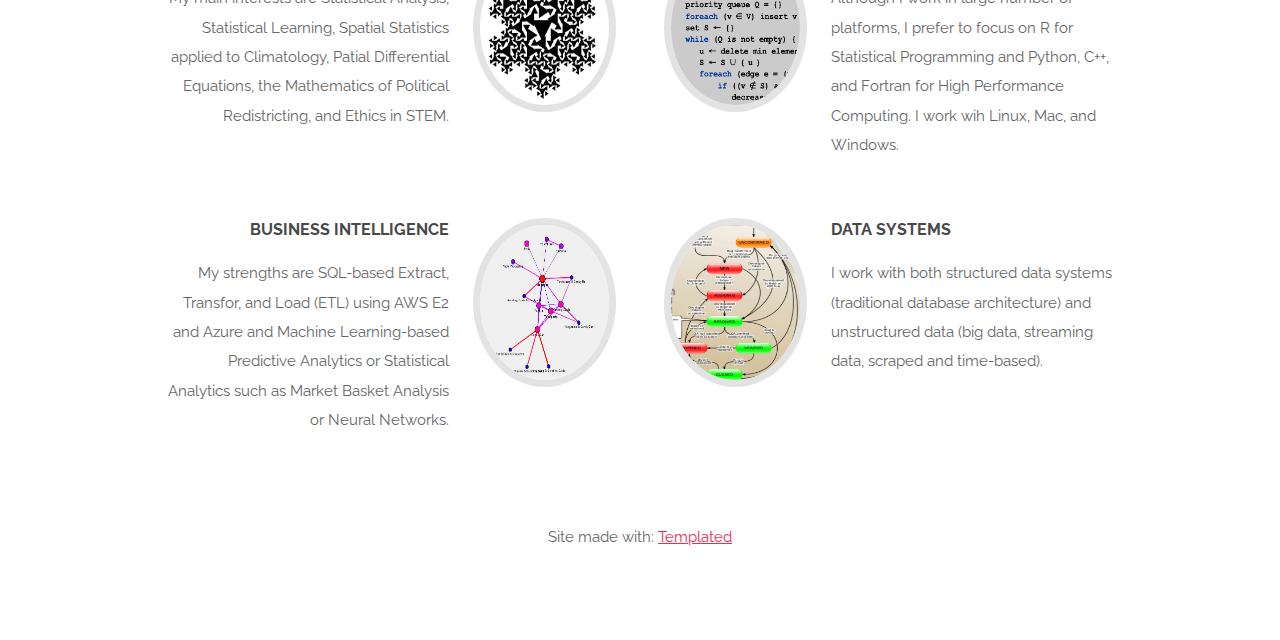
==== commit 65c43a6b: "Adding portfolio." ====
--- a/index.html
+++ b/index.html
@@ -8,8 +8,8 @@
 		<!-- Header -->
 			<header id="header" class="alt"> 
 				<nav id="nav"><ul><li><a href="index.html">Home</a></li>
+						<li><a href="portfolio.html">Academic Portfolio</a></li>
 						<li><a href="CV.html">Curriculum Vitae</a></li>
-						<!-- <li><a href="elements.html">Elements</a></li> -->
 					</ul></nav></header><a href="#menu" class="navPanelToggle"><span class="fa fa-bars"></span></a>
 
 		<!-- Banner -->
@@ -44,7 +44,7 @@
 								<div class="content">
 									<header><h4>Mathematics & Statistics</h4>
 									<!--	<p>Possimus ex reprehenderit eaque</p> -->
-									</header><p>My main interests are Statistical Analysis, Statistical Learning, Spatial Statistics as applied to Climatology, the Mathematics of Political Redistricting, Ethics in STEM, and Psychometrics specifically to improve the human experience.</p>
+									</header><p>My main interests are Statistical Analysis, Statistical Learning, Spatial Statistics applied to Climatology, Patial Differential Equations, the Mathematics of Political Redistricting, and Ethics in STEM.</p>
 								</div>
 							</div>
 							<div class="feature">
@@ -52,7 +52,7 @@
 								<div class="content">
 									<header><h4>Computing</h4>
 										<!-- <p>Ratione maiores a, commodi</p> -->
-									</header><p>Although I work in large number of platforms, I prefer to focus on R for Statistical Programming and Python, C++, and Fortran for High Performance Computing.</p>
+									</header><p>Although I work in large number of platforms, I prefer to focus on R for Statistical Programming and Python, C++, and Fortran for High Performance Computing.  I work wih Linux, Mac, and Windows.</p>
 								</div>
 							</div>
 							<div class="feature">
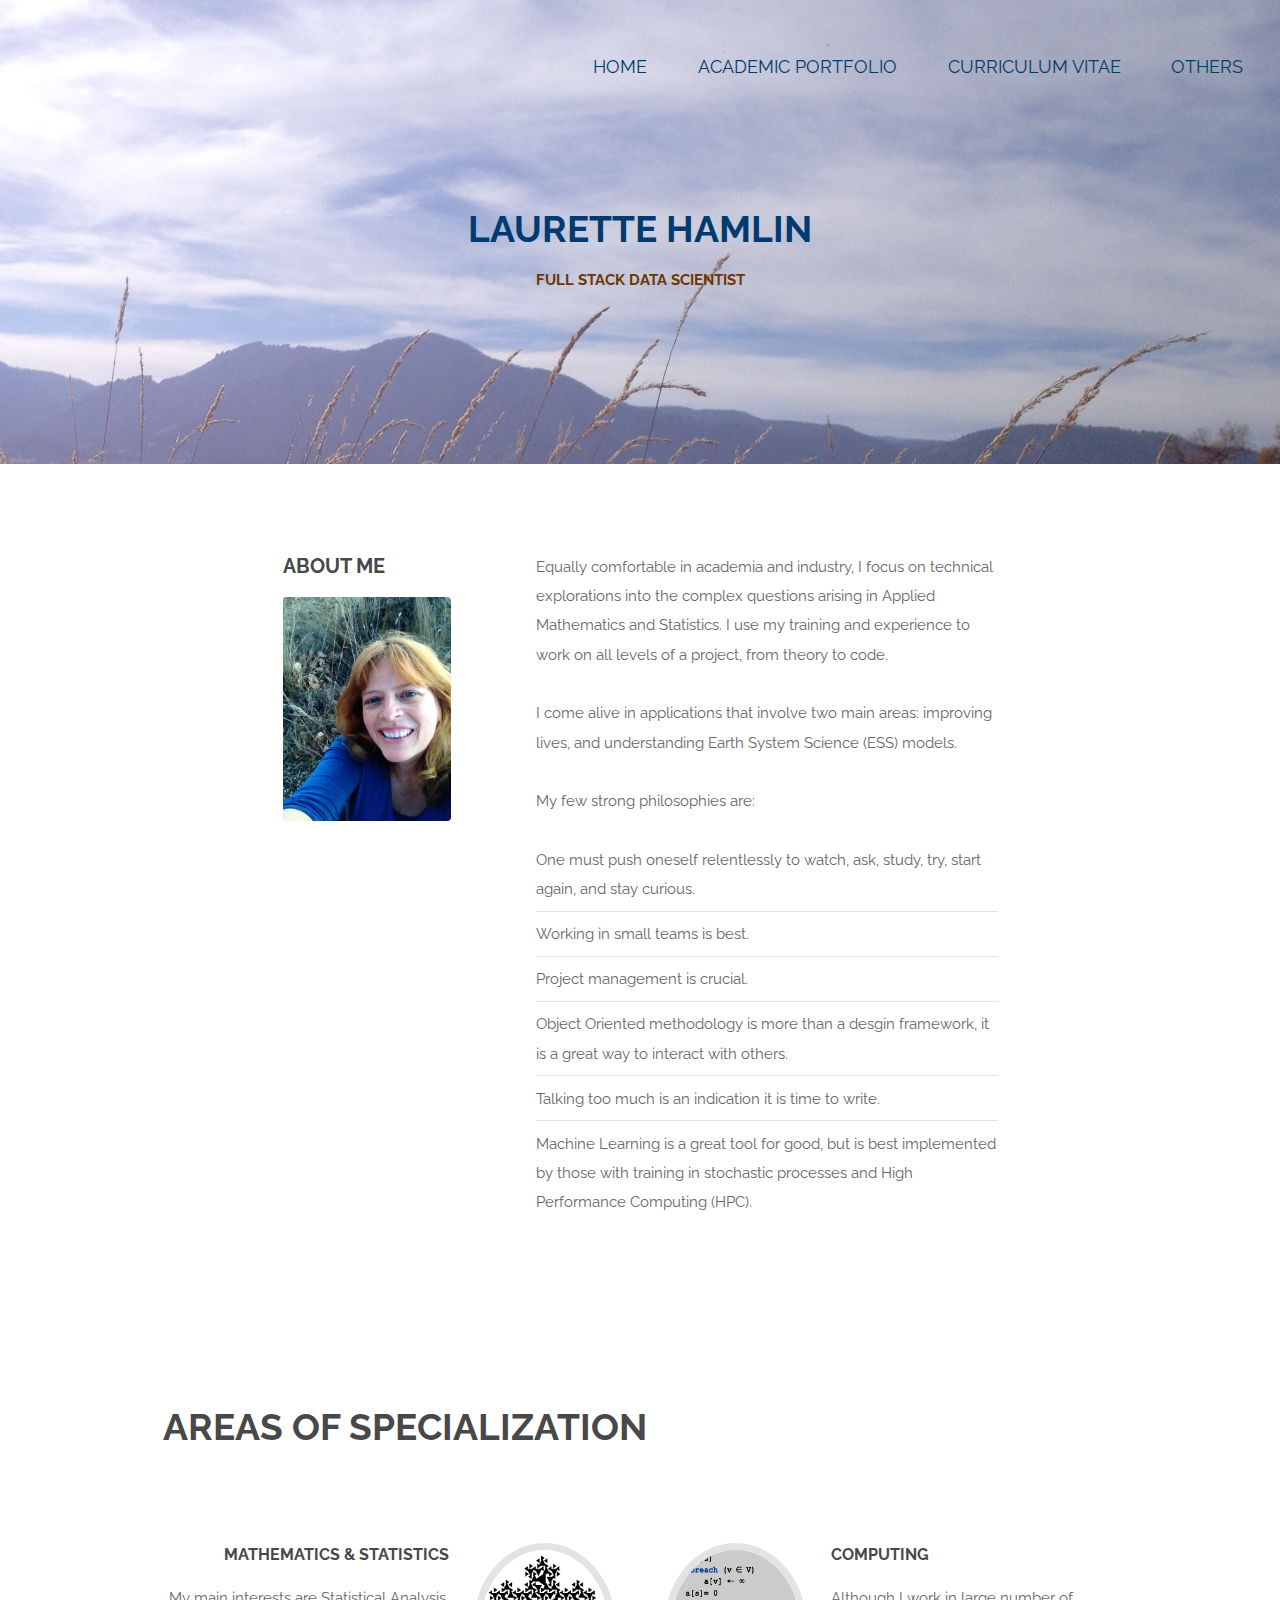
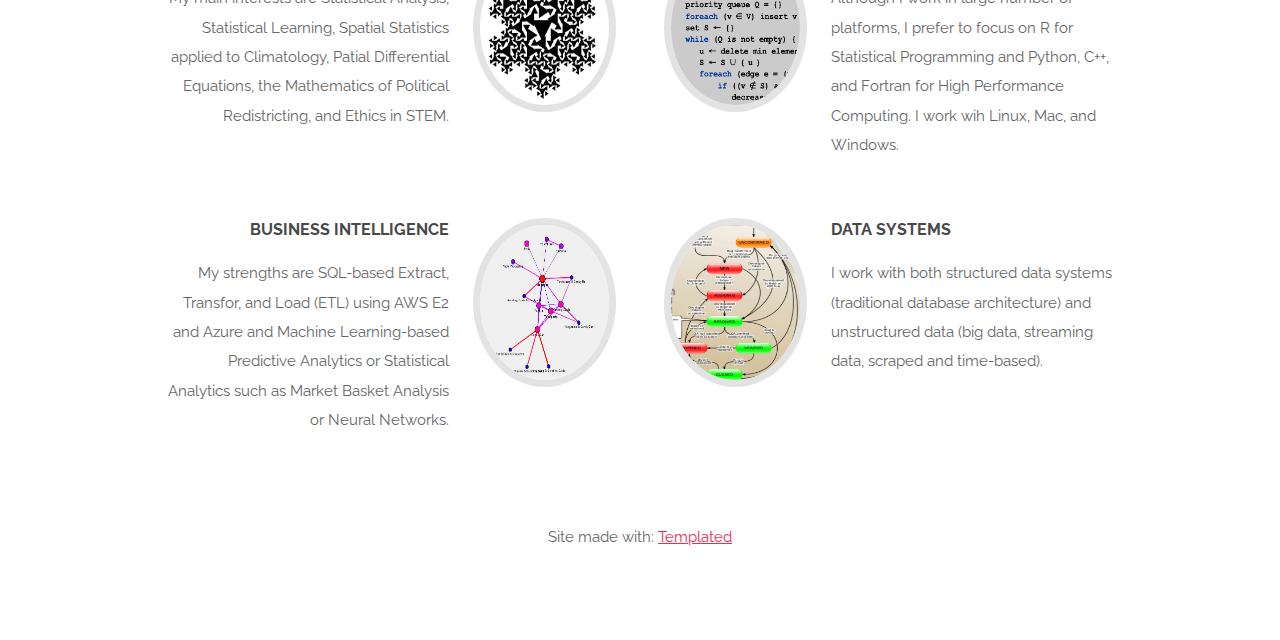
==== commit a40a73dc: "adding people" ====
--- a/index.html
+++ b/index.html
@@ -10,6 +10,7 @@
 				<nav id="nav"><ul><li><a href="index.html">Home</a></li>
 						<li><a href="portfolio.html">Academic Portfolio</a></li>
 						<li><a href="CV.html">Curriculum Vitae</a></li>
+                                                <li><a href="people.html">Others</a></li>
 					</ul></nav></header><a href="#menu" class="navPanelToggle"><span class="fa fa-bars"></span></a>
 
 		<!-- Banner -->
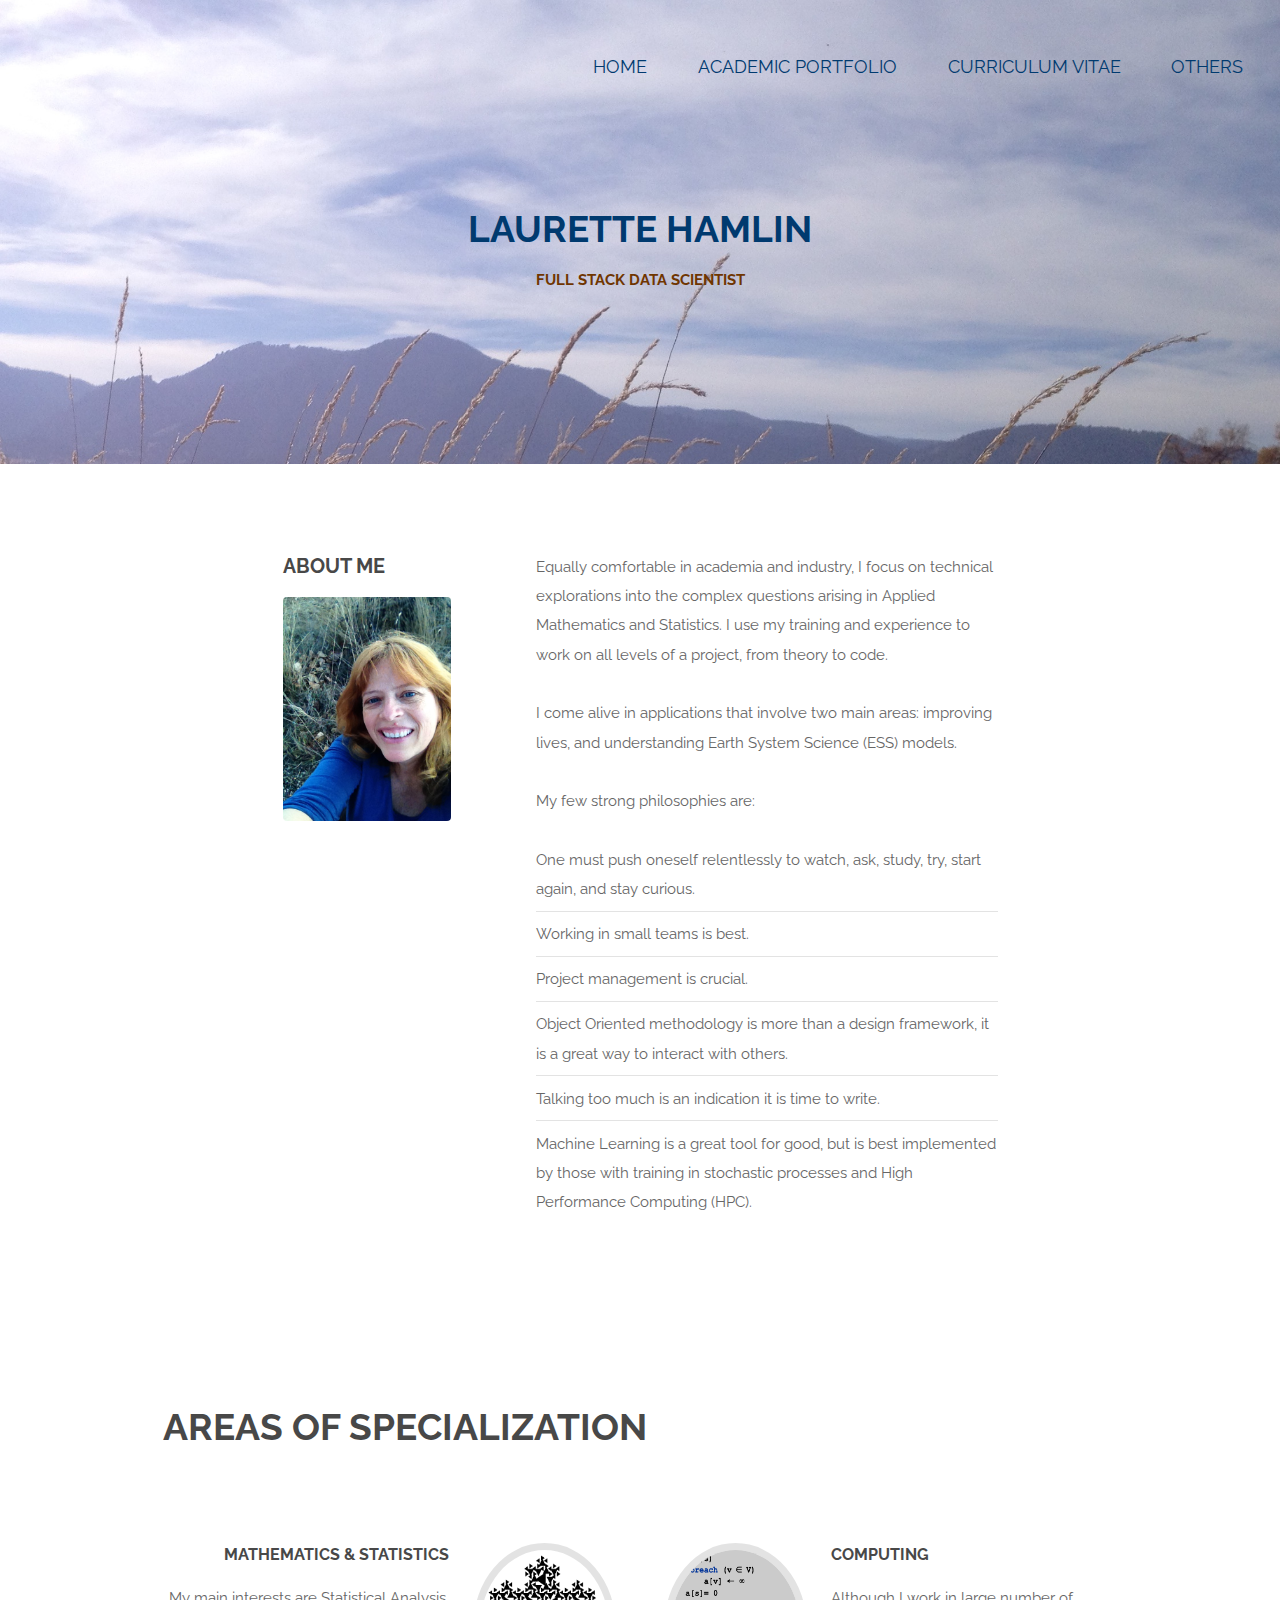
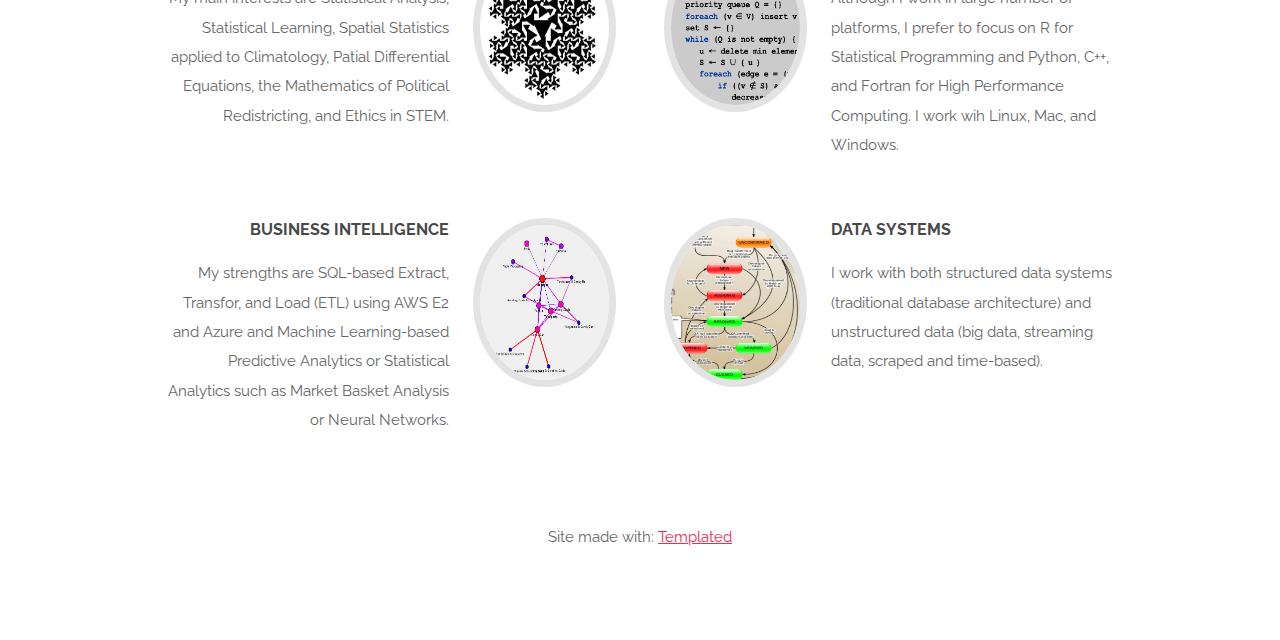
==== commit eac79bbe: "Adding people." ====
--- a/index.html
+++ b/index.html
@@ -29,7 +29,7 @@
 									<ul class="alt"><li>One must push oneself relentlessly to watch, ask, study, try, start again, and stay curious.</li>
                                                                                 <li>Working in small teams is best.</li>
                                                                                 <li>Project management is crucial.</li>
-                                                                                <li>Object Oriented methodology is more than a desgin framework, it is a great way to interact with others.</li>
+                                                                                <li>Object Oriented methodology is more than a design framework, it is a great way to interact with others.</li>
                                                                                 <li>Talking too much is an indication it is time to write.</li>
 										<li>Machine Learning is a great tool for good, but is best implemented by those with training in stochastic processes and High Performance Computing (HPC).</li>
                                                                         </ul></p>
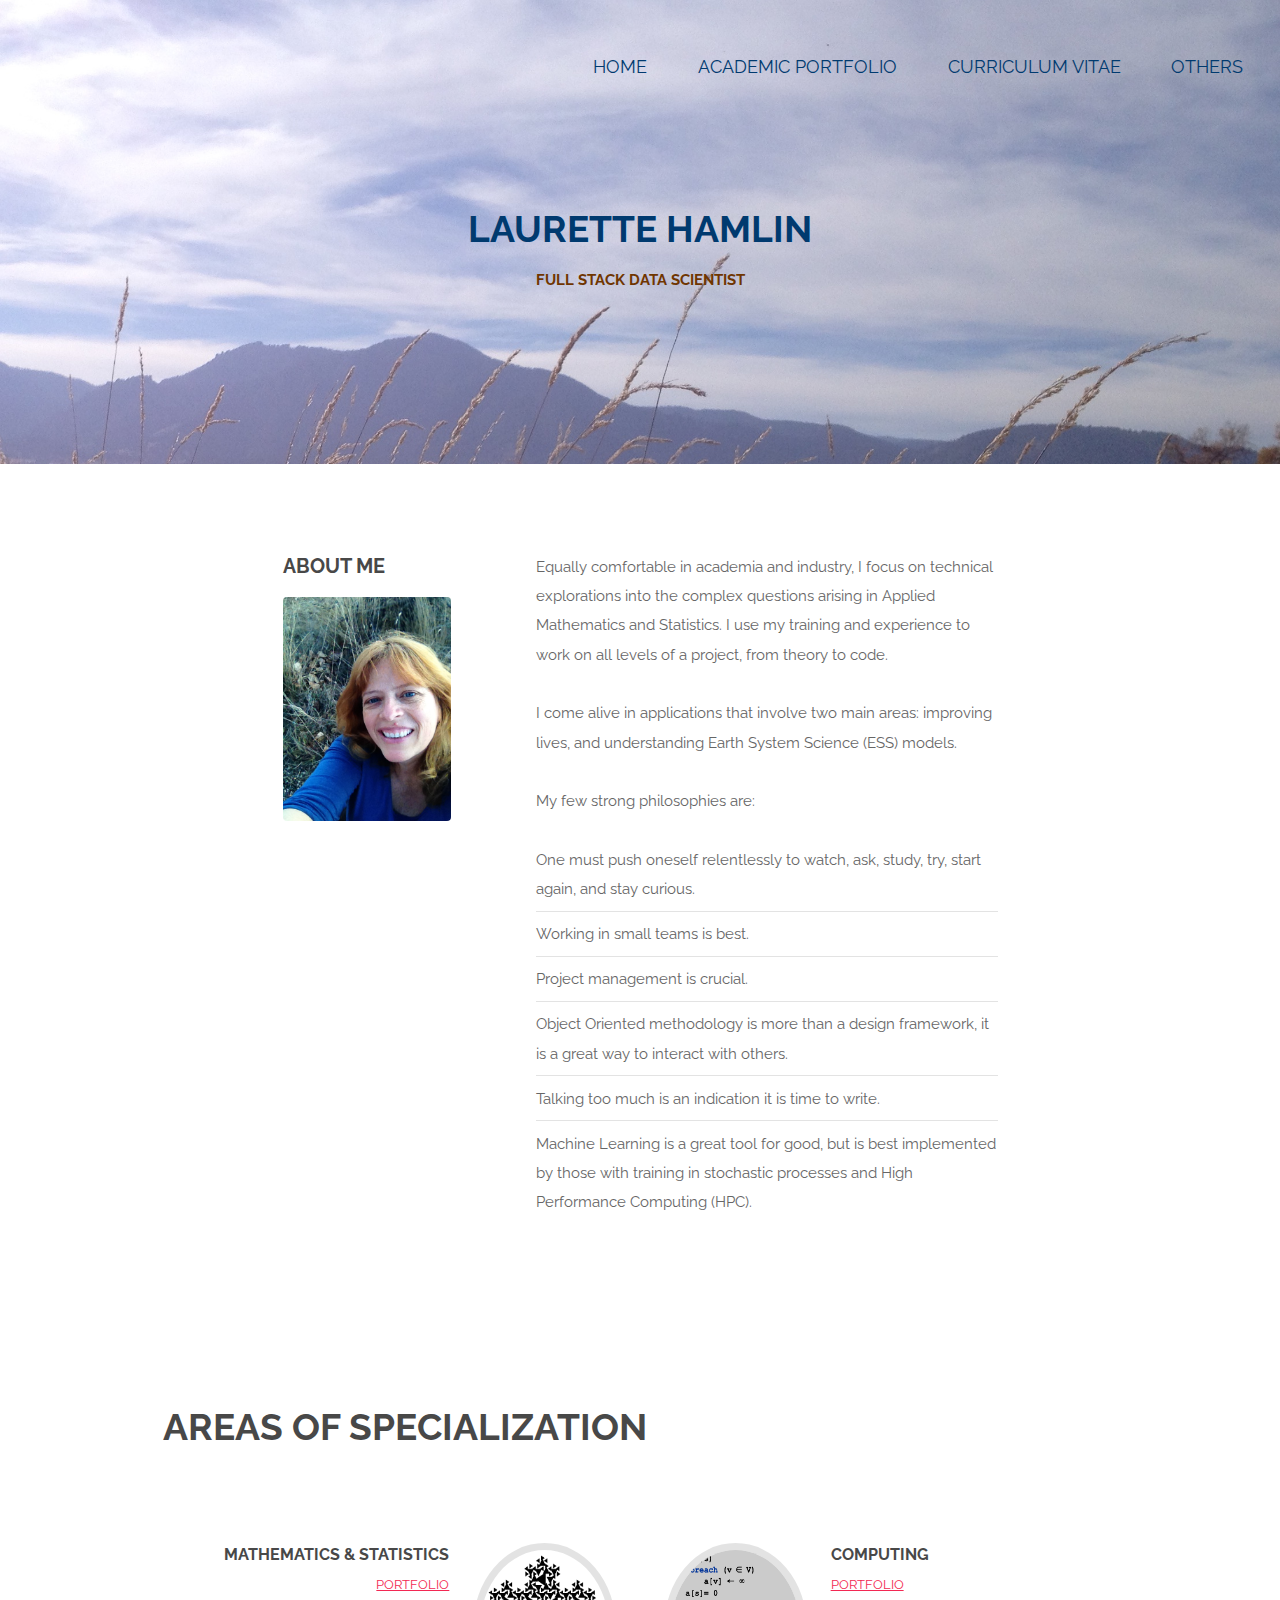
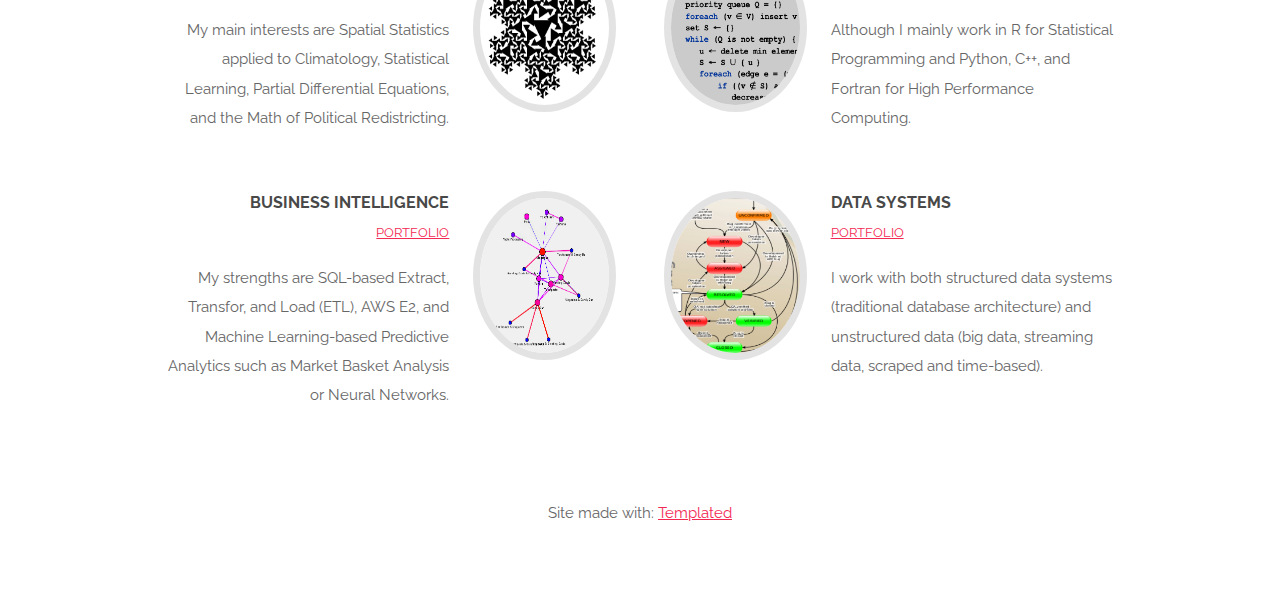
==== commit 01e4ecc1: "Made links more visible." ====
--- a/index.html
+++ b/index.html
@@ -44,31 +44,31 @@
 								<div class="image rounded"><img src="images/KochFrillFlake.gif" alt="" width="169" height="169"></div>
 								<div class="content">
 									<header><h4>Mathematics & Statistics</h4>
-									<!--	<p>Possimus ex reprehenderit eaque</p> -->
-									</header><p>My main interests are Statistical Analysis, Statistical Learning, Spatial Statistics applied to Climatology, Patial Differential Equations, the Mathematics of Political Redistricting, and Ethics in STEM.</p>
+									<p><a href="math_stat.html">Portfolio</a></p> 
+									</header><p>My main interests are Spatial Statistics applied to Climatology, Statistical Learning, Partial Differential Equations, and the Math of Political Redistricting.</p>
 								</div>
 							</div>
 							<div class="feature">
 								<div class="image rounded"><img src="images/code.png" alt="" width="169" height="169"></div>
 								<div class="content">
 									<header><h4>Computing</h4>
-										<!-- <p>Ratione maiores a, commodi</p> -->
-									</header><p>Although I work in large number of platforms, I prefer to focus on R for Statistical Programming and Python, C++, and Fortran for High Performance Computing.  I work wih Linux, Mac, and Windows.</p>
+										<p><a href="computing.html">Portfolio</a></p> 
+									</header><p>Although I mainly work in R for Statistical Programming and Python, C++, and Fortran for High Performance Computing.</p>
 								</div>
 							</div>
 							<div class="feature">
 								<div class="image rounded"><img src="images/network.png" alt="" width="169" height="169"></div>
 								<div class="content">
 									<header><h4>Business Intelligence</h4>
-										<!-- <p>Quaerat, excepturi eveniet laboriosam</p> -->
-									</header><p>My strengths are SQL-based Extract, Transfor, and Load (ETL) using AWS E2 and Azure and Machine Learning-based Predictive Analytics or Statistical Analytics such as Market Basket Analysis or Neural Networks.</p>
+										<p><a href="bus_intel.html">Portfolio</a></p> 
+									</header><p>My strengths are SQL-based Extract, Transfor, and Load (ETL), AWS E2, and Machine Learning-based Predictive Analytics such as Market Basket Analysis or Neural Networks.</p>
 								</div>
 							</div>							
 							<div class="feature">
 								<div class="image rounded"><img src="images/bug_state.png" alt="" width="169" height="169"></div>
 								<div class="content">
 									<header><h4>Data Systems</h4>
-										<!-- <p>Lorem ipsum dolor sit</p> -->
+										<p><a href="data_sys.html">Portfolio</a></p> 
 									</header><p>I work with both structured data systems (traditional database architecture) and unstructured data (big data, streaming data, scraped and time-based).</p>
 								</div>
 							</div>
